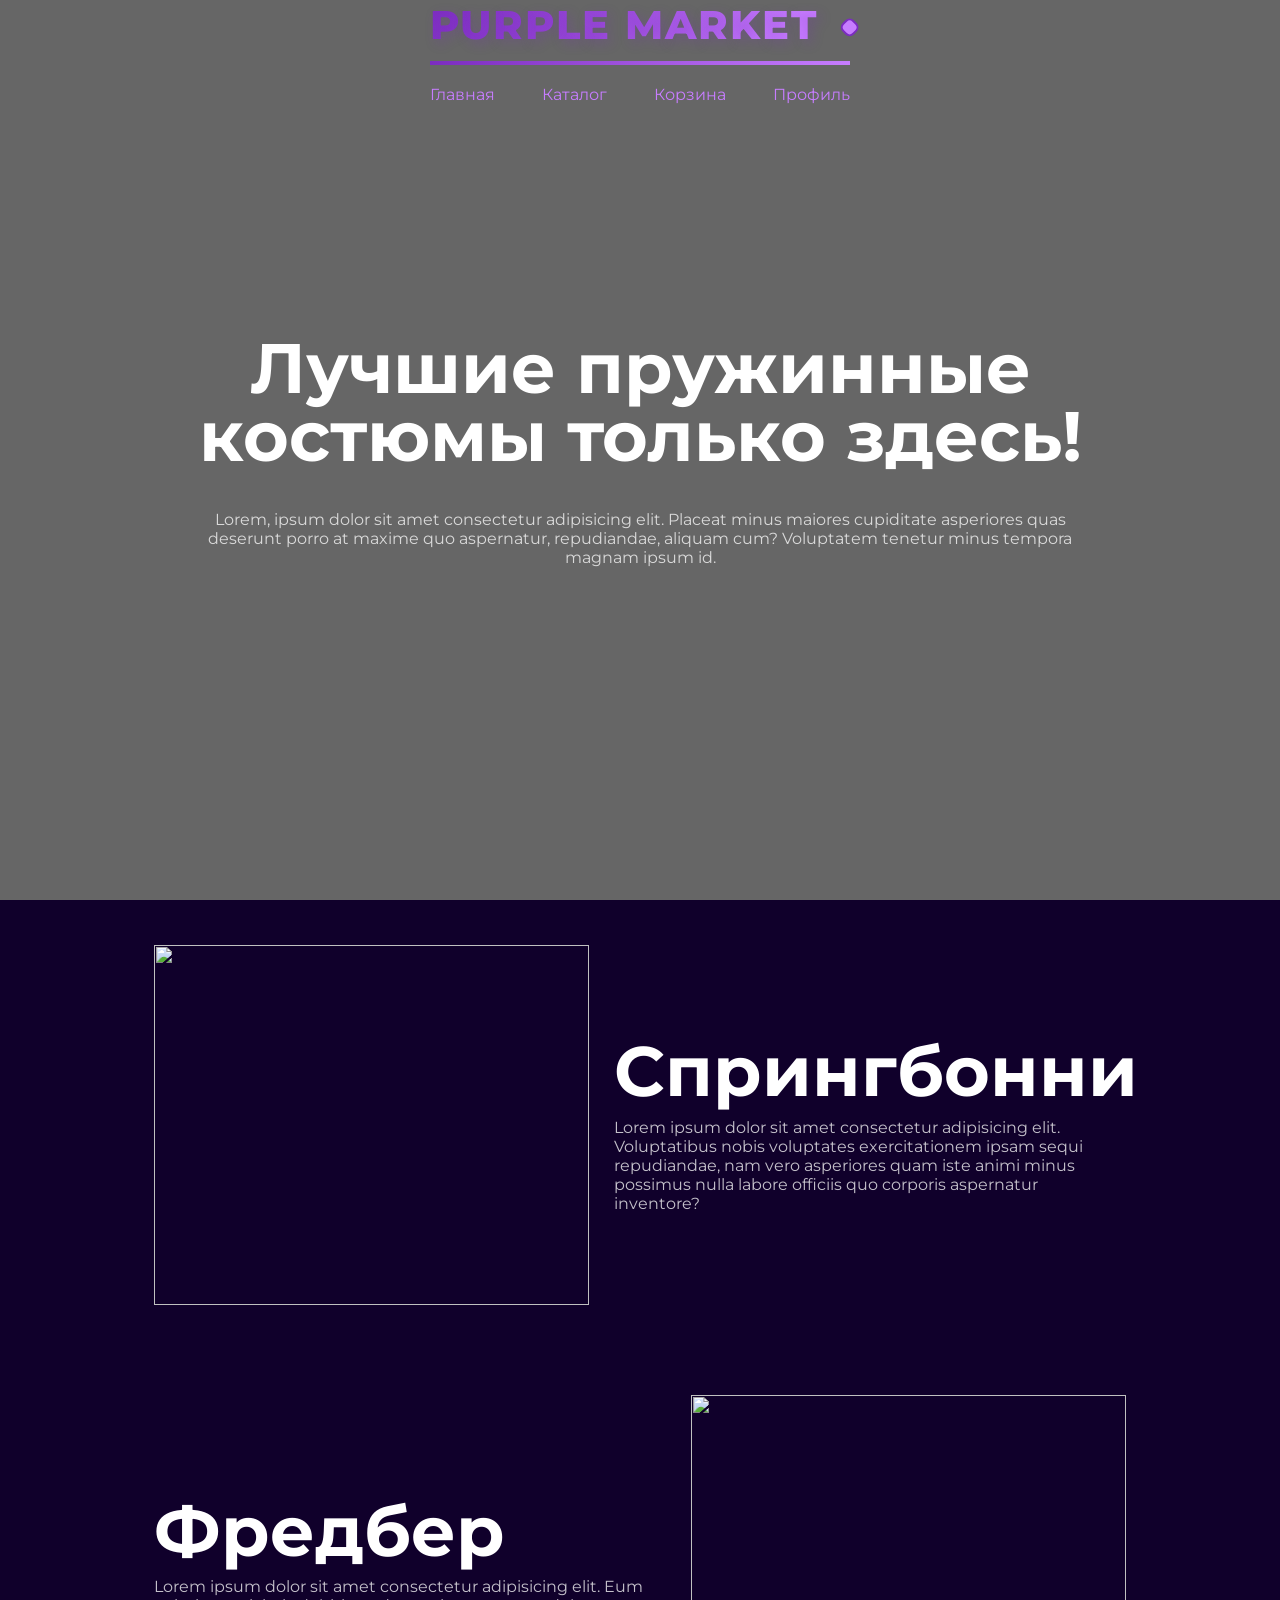
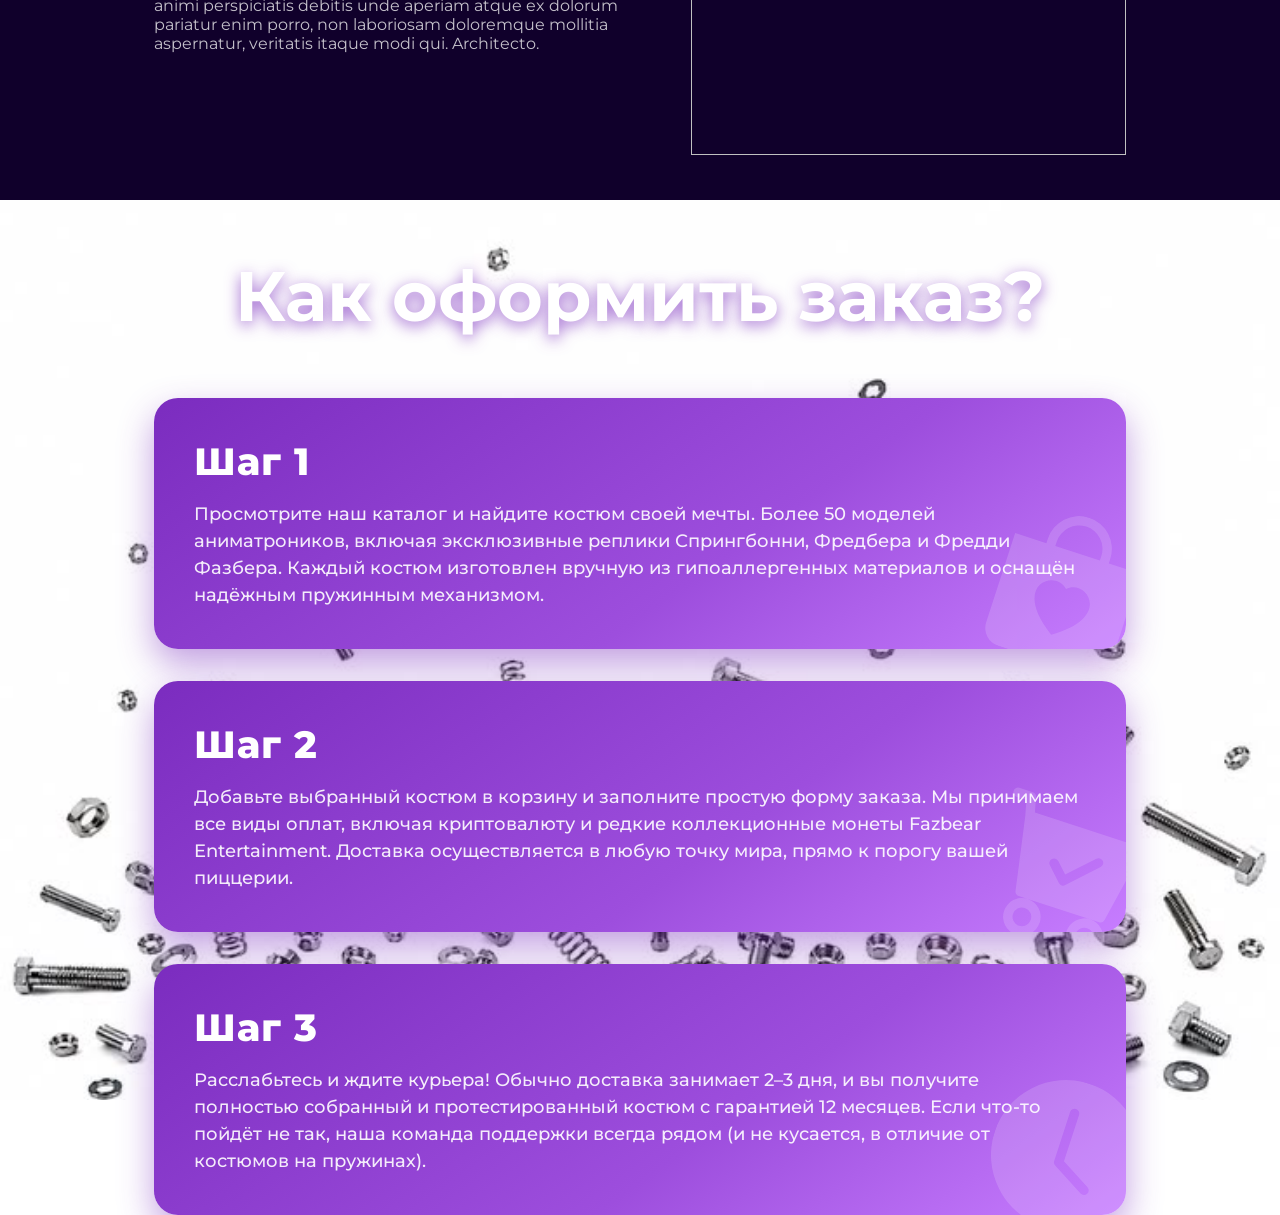
==== index.html @ 44c871f0 "карточки в 3 секции" ====
<!DOCTYPE html>
<html lang="en">
<head>
    <link rel="stylesheet" href="index.css">
    <meta charset="UTF-8">
    <meta name="viewport" content="width=device-width, initial-scale=1.0">
    <title>Document</title>
    <link rel="preconnect" href="https://fonts.googleapis.com">
    <link rel="preconnect" href="https://fonts.gstatic.com" crossorigin>
    <link href="https://fonts.googleapis.com/css2?family=Montserrat:display=swap" rel="stylesheet">
</head>
<body class="body">
    <div class="header">
        <h1 class="logo">Purple Market</h1>

        <div class="links">
            <a class="a" href="">Главная</a>
            <a class="a" href="">Каталог</a>
            <a class="a" href="">Корзина</a>
            <a class="a" href="">Профиль</a>
        </div>
    </div>
    <div class="video-container">
        <video autoplay muted loop playsinline class="bg-video">
            <source src="./videos/landing-video.mp4" type="video/mp4">
            Your browser does not support the video tag.
        </video>
        <div class="content">
            <h1 class="text">Лучшие пружинные костюмы только здесь!</h1>
            <p class="text2">Lorem, ipsum dolor sit amet consectetur adipisicing elit. Placeat minus maiores cupiditate asperiores quas deserunt porro at maxime quo aspernatur, repudiandae, aliquam cum? Voluptatem tenetur minus tempora magnam ipsum id.</p>
        </div>
    </div>

    <div class="section-2">
        <div class="kartochka">
            <img class="img" src="https://images.steamusercontent.com/ugc/172662938584917014/082CF595B492CC86F9A8F0850E777E66A0B4F3CD/?imw=512&amp;imh=287&amp;ima=fit&amp;impolicy=Letterbox&amp;imcolor=%23000000&amp;letterbox=true" alt="">

            <div class="text_y_img">
                <h1 class="text">Спрингбонни</h1>

                <p class="text2 text3">Lorem ipsum dolor sit amet consectetur adipisicing elit. Voluptatibus nobis voluptates exercitationem ipsam sequi repudiandae, nam vero asperiores quam iste animi minus possimus nulla labore officiis quo corporis aspernatur inventore?</p>
            </div>
        </div>

        <div class="kartochka">
            <div class="text_y_img">
                <h1 class="text">Фредбер</h1>

                <p class="text2 text3">Lorem ipsum dolor sit amet consectetur adipisicing elit. Eum animi perspiciatis debitis unde aperiam atque ex dolorum pariatur enim porro, non laboriosam doloremque mollitia aspernatur, veritatis itaque modi qui. Architecto.</p>
            </div>

            <img class="img" src="https://avatars.mds.yandex.net/i?id=fe11b6f876c76fef0c1f938e11efa0a7_l-4248462-images-thumbs&n=13" alt="">
        </div>
    </div>

    <div class="section-3">
        <h1 class="text">Как оформить заказ?</h1>

        <div class="kartochki">
            <div class="kartochka">
                <h1 class="text5">Шаг 1</h1>
                <p class="text4">
                    Просмотрите наш каталог и найдите костюм своей мечты. Более 50 моделей аниматроников, включая эксклюзивные реплики Спрингбонни, Фредбера и Фредди Фазбера. Каждый костюм изготовлен вручную из гипоаллергенных материалов и оснащён надёжным пружинным механизмом.
                </p>
                <svg xmlns="http://www.w3.org/2000/svg" width="16" height="16" fill="currentColor" class="bi bi-bag-heart-fill icon" viewBox="0 0 16 16">
                    <path d="M11.5 4v-.5a3.5 3.5 0 1 0-7 0V4H1v10a2 2 0 0 0 2 2h10a2 2 0 0 0 2-2V4zM8 1a2.5 2.5 0 0 1 2.5 2.5V4h-5v-.5A2.5 2.5 0 0 1 8 1m0 6.993c1.664-1.711 5.825 1.283 0 5.132-5.825-3.85-1.664-6.843 0-5.132"/>
                </svg>
            </div>

            <div class="kartochka">
                <h1 class="text5">Шаг 2</h1>
                <p class="text4">
                    Добавьте выбранный костюм в корзину и заполните простую форму заказа. Мы принимаем все виды оплат, включая криптовалюту и редкие коллекционные монеты Fazbear Entertainment. Доставка осуществляется в любую точку мира, прямо к порогу вашей пиццерии.
                </p>
                <svg xmlns="http://www.w3.org/2000/svg" width="16" height="16" fill="currentColor" class="bi bi-cart-check-fill icon" viewBox="0 0 16 16">
                    <path d="M.5 1a.5.5 0 0 0 0 1h1.11l.401 1.607 1.498 7.985A.5.5 0 0 0 4 12h1a2 2 0 1 0 0 4 2 2 0 0 0 0-4h7a2 2 0 1 0 0 4 2 2 0 0 0 0-4h1a.5.5 0 0 0 .491-.408l1.5-8A.5.5 0 0 0 14.5 3H2.89l-.405-1.621A.5.5 0 0 0 2 1zM6 14a1 1 0 1 1-2 0 1 1 0 0 1 2 0m7 0a1 1 0 1 1-2 0 1 1 0 0 1 2 0m-1.646-7.646-3 3a.5.5 0 0 1-.708 0l-1.5-1.5a.5.5 0 1 1 .708-.708L8 8.293l2.646-2.647a.5.5 0 0 1 .708.708"/>
                </svg>
            </div>

            <div class="kartochka">
                <h1 class="text5">Шаг 3</h1>
                <p class="text4">
                    Расслабьтесь и ждите курьера! Обычно доставка занимает 2–3 дня, и вы получите полностью собранный и протестированный костюм с гарантией 12 месяцев. Если что‑то пойдёт не так, наша команда поддержки всегда рядом (и не кусается, в отличие от костюмов на пружинах).
                </p>
                <svg xmlns="http://www.w3.org/2000/svg" width="16" height="16" fill="currentColor" class="bi bi-clock-fill icon" viewBox="0 0 16 16">
                    <path d="M16 8A8 8 0 1 1 0 8a8 8 0 0 1 16 0M8 3.5a.5.5 0 0 0-1 0V9a.5.5 0 0 0 .252.434l3.5 2a.5.5 0 0 0 .496-.868L8 8.71z"/>
                </svg>
            </div>
        </div>
    </div>
</body>
</html>
---- index.css ----
* {
    margin: 0;
    padding: 0;
    box-sizing: border-box;
}

.body {
    font-family: 'Montserrat', sans-serif;
    /* display: flex;
    justify-content: center;    */
    max-width: 100vw;
    overflow-x: hidden;
}


.logo {
    font-size: 40px;
    font-weight: 800;
    letter-spacing: 2px;
    text-transform: uppercase;

    background: linear-gradient(135deg, #7B2CBF 0%, #9D4EDD 45%, #C77DFF 80%);

    background-clip: text;
    -webkit-background-clip: text;

    color: transparent;
    -webkit-text-fill-color: transparent;

    text-shadow: 4px 4px 12px rgba(123, 44, 191, 0.25);

    position: relative;
    display: inline-block;

    transition: all 0.3s ease;

    padding-bottom: 12px;
    border-bottom: 4px solid transparent;
    border-image: linear-gradient(90deg, #7B2CBF, #C77DFF) 1;
}

.logo:hover {
    text-shadow: 6px 6px 18px rgba(157, 78, 221, 0.35);
    letter-spacing: 3px;
}

.logo::after {
    content: "";
    display: inline-block;
    width: 12px;
    height: 12px;
    margin-left: 20px;
    background: #C77DFF;
    border-radius: 4px;
    box-shadow: 0 0 0 2px #7B2CBF;
    transform: rotate(45deg) translateY(-8px);
}

.header {
    display: flex;
    flex-direction: column;
    gap: 20px;
    position: fixed;
    z-index: 1;
    position: absolute;
    left: 50%;
    transform:translateX(-50%);
}

.links {
    display: flex;
    justify-content: space-between;
}

.a {
    color: #C77DFF;
    text-decoration: none;
}

.bg-video {
    position: absolute; 
    right: 0;
    bottom: 0;
    min-width: 100%; 
    min-height: 100%;
    z-index: -1;
    object-fit: cover;
}

.text {
    color: white;
    font-size: 70px;
    line-height: 68px;
}

.content {
    position: absolute;
    top: 50%;
    left: 50%;
    transform: translate(-50%, -50%);
    -webkit-transform: translate(-50%, -50%);
    -moz-transform: translate(-50%, -50%);
    -ms-transform: translate(-50%, -50%);
    -o-transform: translate(-50%, -50%);
    text-align: center;
    display: flex;
    flex-direction: column;
    gap: 40px;
    width: 70vw;
}

.video-container {
    width: 100vw;
    height: 100vh;
}

.text2 {
    color: rgba(255, 255, 255, 0.754);
}

.video-container::before {
    content: "";
    background-color: rgba(0, 0, 0, 0.6);
    width: 100%;
    height: 100%;
    position: absolute;
    top: 0;
    left: 0;
}

.section-2 {
    height: 100vh;
    width: 100%;
    background-color: #10002B;
    display: flex;
    flex-direction: column;
    gap: 10vh;
    justify-content: center;
    align-items: center;
}

.img {
    width: 34vw;
    height: 40vh;
}

.section-2 .kartochka {
    display: flex;
    gap: 2vw;
    align-items: center;
}

.text_y_img {
    display: flex;
    flex-direction: column;
    gap: 1vw;
    width: 40vw;
}

.text3 {
    text-align: left;
}



/* ========== Секция 3 ========== */
.section-3 {
    height: 100vh;
    width: 100%;
    display: flex;
    flex-direction: column;
    align-items: center;
    padding-top: 6vh;
    background-image: url('img/background_section3.jpg');
    background-size: cover;
    background-position: center;
    background-repeat: no-repeat;
    position: relative;
    z-index: 1;
    padding-left: 12vw;
    padding-right: 12vw;
}

/* Заголовок секции */
.section-3 .text {
    color: #ffffff;
    font-size: 70px;
    line-height: 1.2;
    text-shadow: 0 4px 15px rgba(123, 44, 191, 0.7); /* тень из палитры */
}

/* Контейнер для карточек */
.kartochki {
    display: flex;
    flex-direction: column;
    gap: 2.5vw;
    margin-top: 60px;
    flex-wrap: wrap;
    justify-content: center;
    width: 100%;
}

/* Карточка шага */
.section-3 .kartochka {
    display: flex;
    flex-direction: column;
    align-items: flex-start;
    gap: 16px;
    padding: 40px;
    border-radius: 24px;
    flex: 1;
    width: 100%;
    min-width: 220px;
    position: relative;
    overflow: hidden;
    height: 50vh;

    /* Градиент из заданных цветов */
    background: linear-gradient(145deg, #7B2CBF 0%, #9D4EDD 60%, #C77DFF 100%);
    
    /* Объёмная тень */
    box-shadow: 0 15px 35px rgba(123, 44, 191, 0.45);
    
    /* Плавные переходы для hover */
    transition: transform 0.35s ease, box-shadow 0.35s ease;
    
    color: #ffffff;
    cursor: default;
}

/* Эффект при наведении */
.section-3 .kartochka:hover {
    transform: translateY(-12px);
    box-shadow: 0 25px 50px rgba(157, 78, 221, 0.6);
}

/* Номер шага */
.text5 {
    font-size: 38px;
    font-weight: 800;
    letter-spacing: 1px;
    color: #ffffff;
    margin: 0;
    position: relative;
    z-index: 2;
}

/* Описание шага */
.text4 {
    font-size: 18px;
    line-height: 1.5;
    color: rgba(255, 255, 255, 0.9);
    font-weight: 500;
    margin: 0;
    position: relative;
    z-index: 2;
}

/* Фоновая иконка внутри карточки */
.icon {
    position: absolute;
    bottom: -15px;
    right: -15px;
    width: 150px;
    height: 150px;
    opacity: 0.15;          /* полупрозрачная */
    fill: #ffffff;
    transform: rotate(18deg);
    pointer-events: none;   /* чтобы не мешала кликам */
    z-index: 1;
}

/* Адаптация для мобильных (по желанию) */
@media (max-width: 768px) {
    .section-3 .text {
        font-size: 42px;
    }
    .kartochki {
        gap: 20px;
        margin-top: 30px;
    }
    .section-3 .kartochka {
        padding: 30px;
    }
    .text5 {
        font-size: 30px;
    }
}
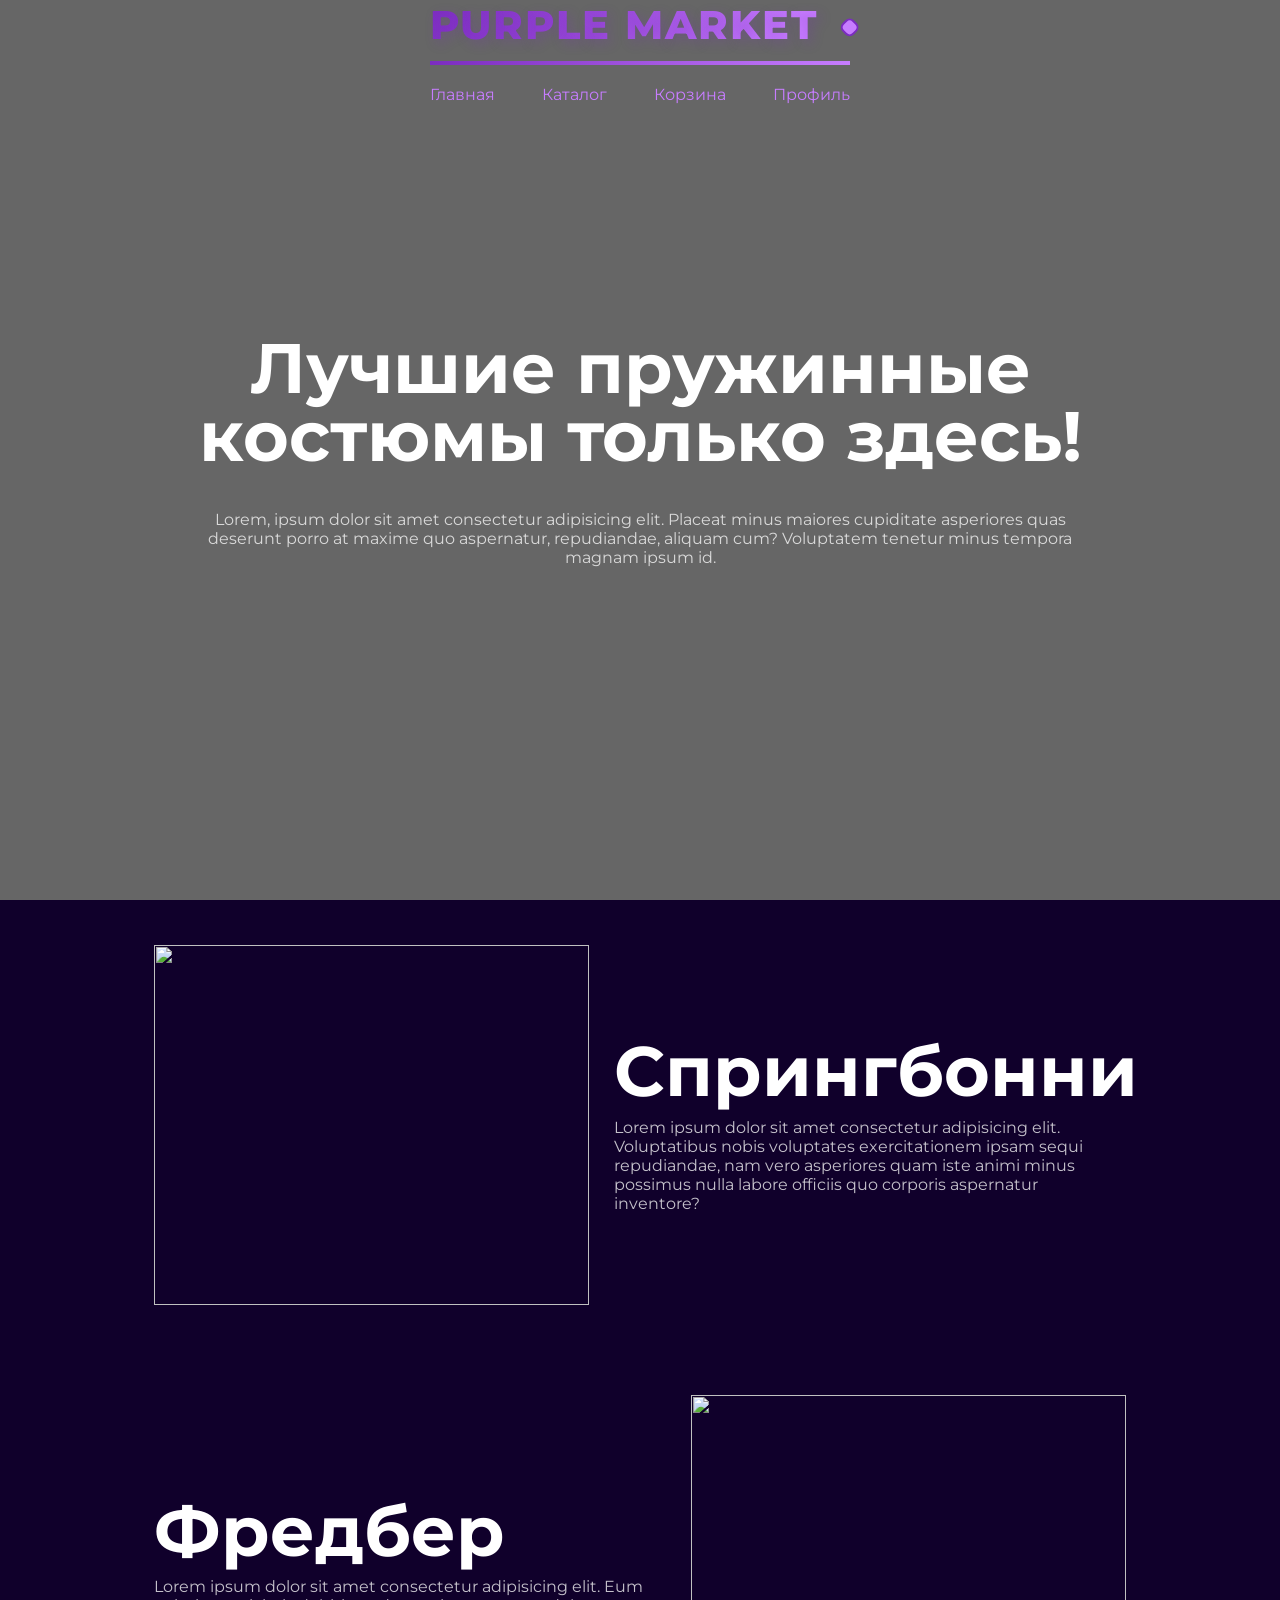
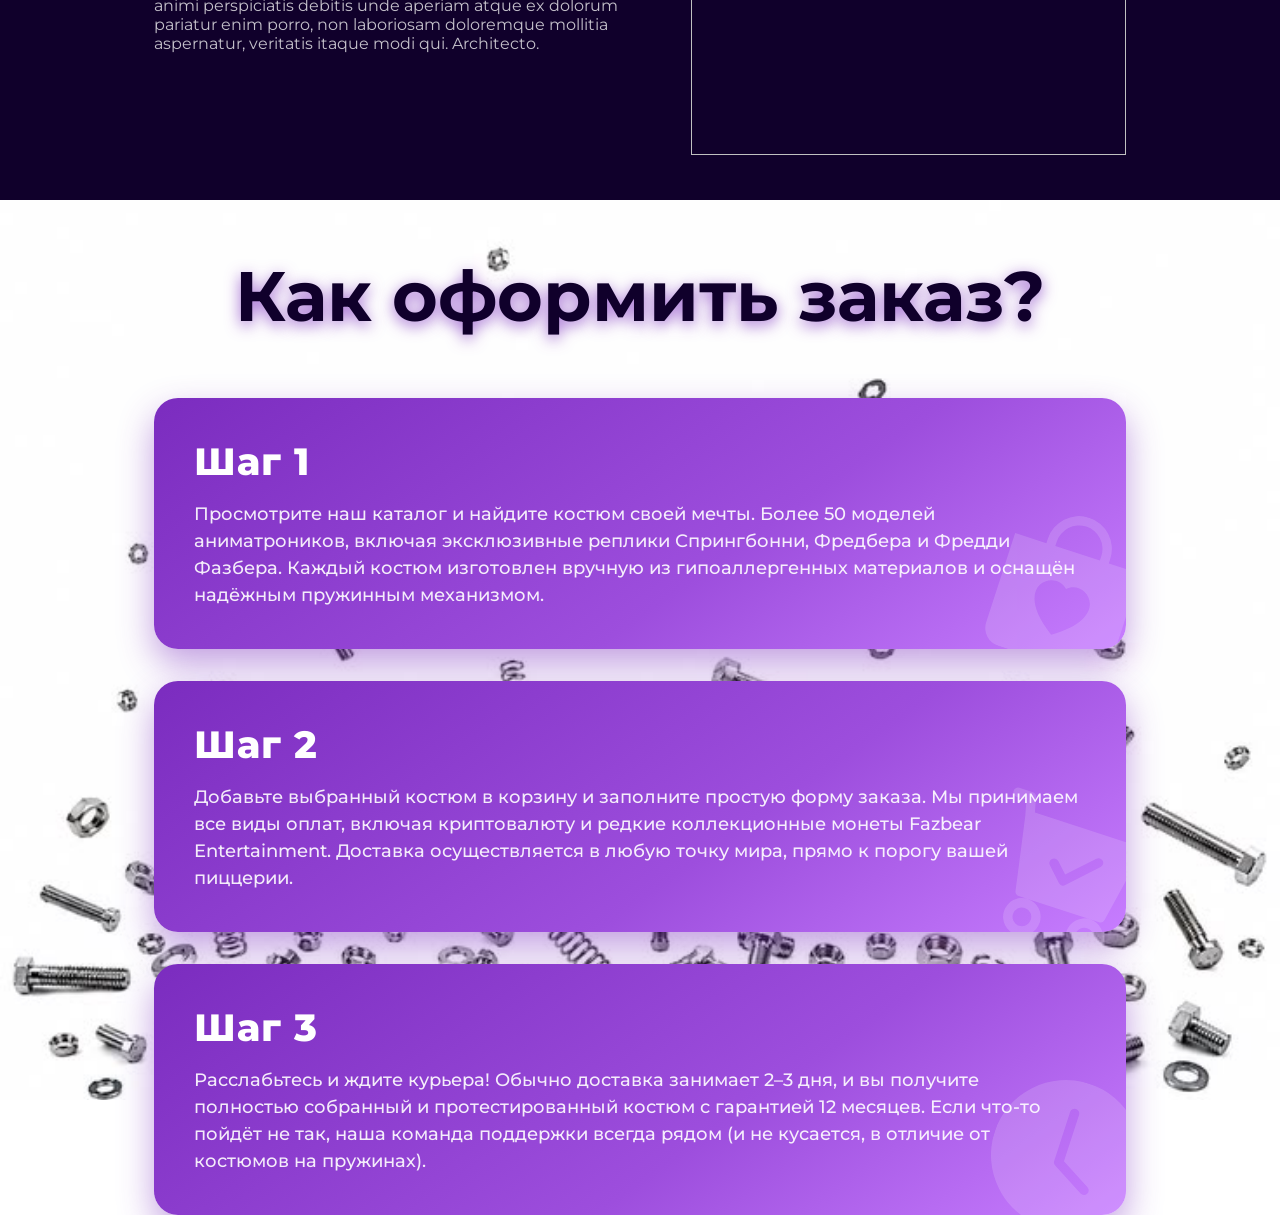
==== commit ad011cac: "catalog" ====
--- a/index.html
+++ b/index.html
@@ -15,7 +15,7 @@
 
         <div class="links">
             <a class="a" href="">Главная</a>
-            <a class="a" href="">Каталог</a>
+            <a class="a" href="catalog.html">Каталог</a>
             <a class="a" href="">Корзина</a>
             <a class="a" href="">Профиль</a>
         </div>
--- a/index.css
+++ b/index.css
@@ -183,7 +183,7 @@
 
 /* Заголовок секции */
 .section-3 .text {
-    color: #ffffff;
+    color: #10002B;
     font-size: 70px;
     line-height: 1.2;
     text-shadow: 0 4px 15px rgba(123, 44, 191, 0.7); /* тень из палитры */
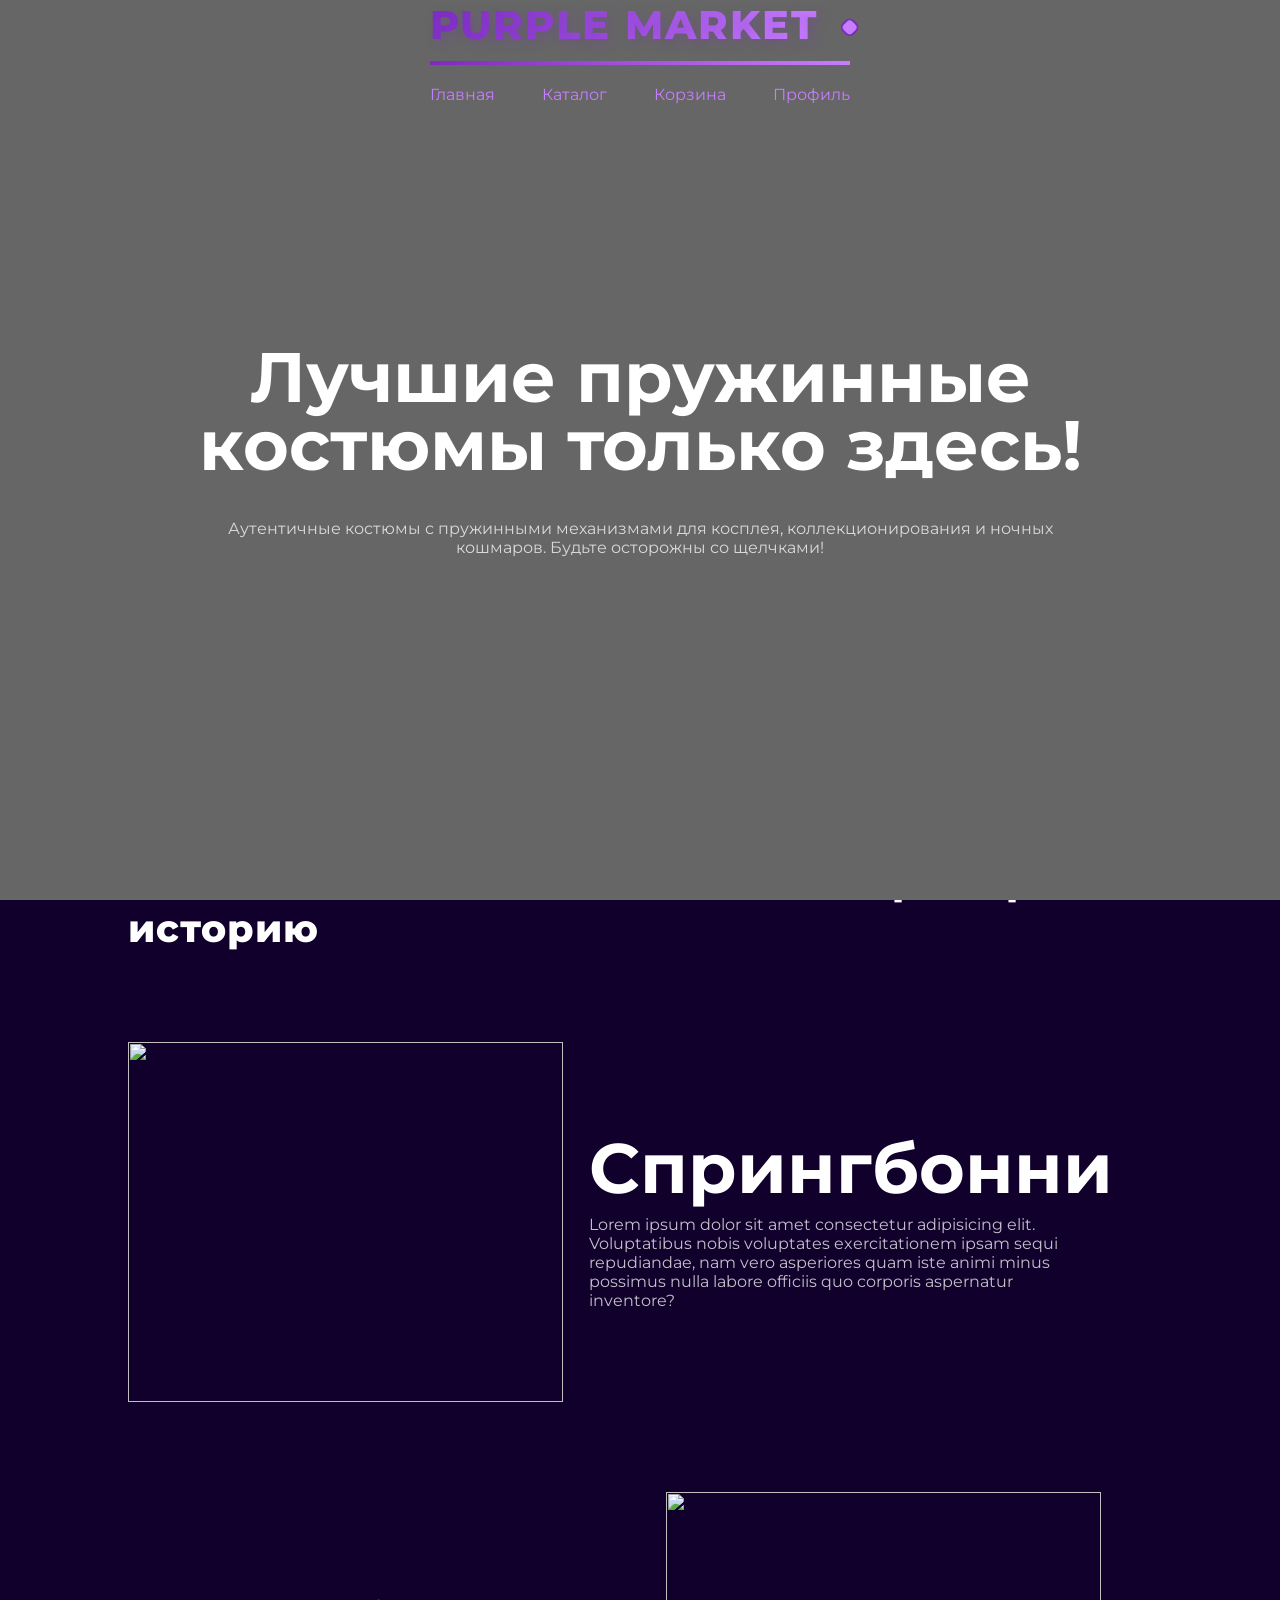
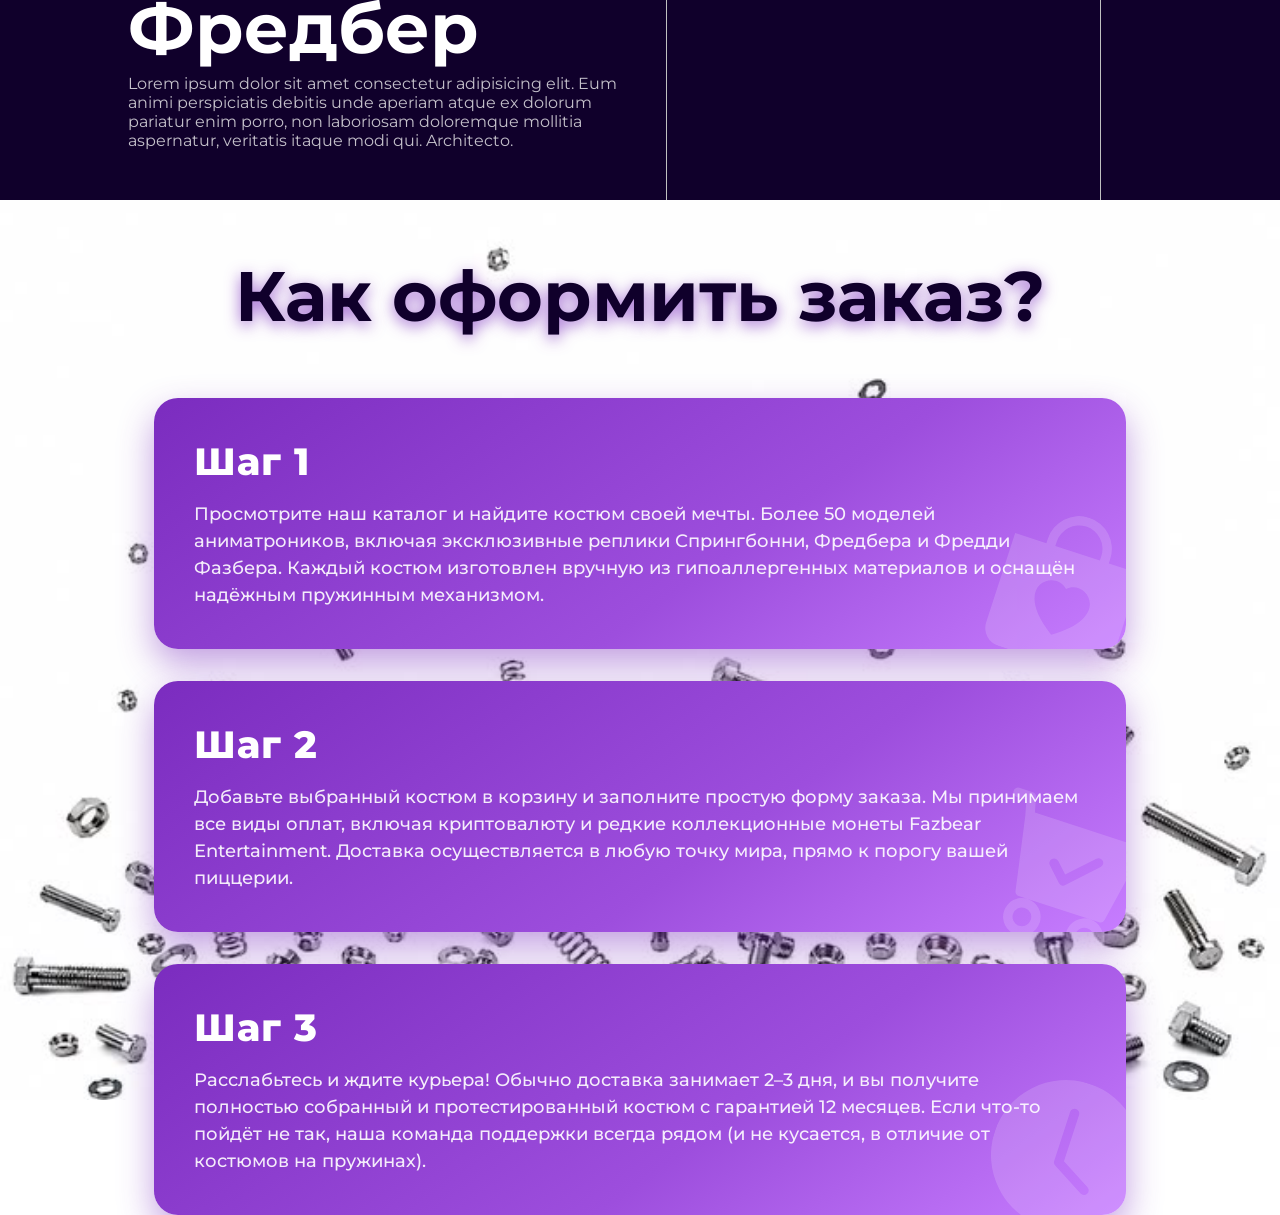
==== commit 2a009847: "текст на первой странице" ====
--- a/index.html
+++ b/index.html
@@ -16,8 +16,8 @@
         <div class="links">
             <a class="a" href="">Главная</a>
             <a class="a" href="catalog.html">Каталог</a>
-            <a class="a" href="">Корзина</a>
-            <a class="a" href="">Профиль</a>
+            <a class="a" href="cart.html">Корзина</a>
+            <a class="a" href="profile.html">Профиль</a>
         </div>
     </div>
     <div class="video-container">
@@ -27,16 +27,19 @@
         </video>
         <div class="content">
             <h1 class="text">Лучшие пружинные костюмы только здесь!</h1>
-            <p class="text2">Lorem, ipsum dolor sit amet consectetur adipisicing elit. Placeat minus maiores cupiditate asperiores quas deserunt porro at maxime quo aspernatur, repudiandae, aliquam cum? Voluptatem tenetur minus tempora magnam ipsum id.</p>
+            <p class="text2">Аутентичные костюмы с пружинными механизмами для косплея, коллекционирования и ночных кошмаров. Будьте осторожны со щелчками!</p>
         </div>
     </div>
 
     <div class="section-2">
+        <div class="tittle2">
+            <h2 class="text5">Живые легенды 87-го. Ваш шанс примерить историю</h2>
+        </div>
         <div class="kartochka">
             <img class="img" src="https://images.steamusercontent.com/ugc/172662938584917014/082CF595B492CC86F9A8F0850E777E66A0B4F3CD/?imw=512&amp;imh=287&amp;ima=fit&amp;impolicy=Letterbox&amp;imcolor=%23000000&amp;letterbox=true" alt="">
 
             <div class="text_y_img">
-                <h1 class="text">Спрингбонни</h1>
+                <h1 class="text">Спрингбонни</h1> 
 
                 <p class="text2 text3">Lorem ipsum dolor sit amet consectetur adipisicing elit. Voluptatibus nobis voluptates exercitationem ipsam sequi repudiandae, nam vero asperiores quam iste animi minus possimus nulla labore officiis quo corporis aspernatur inventore?</p>
             </div>
--- a/index.css
+++ b/index.css
@@ -136,7 +136,9 @@
     flex-direction: column;
     gap: 10vh;
     justify-content: center;
-    align-items: center;
+    align-items: flex-start;
+    padding-left: 10vw;
+    padding-top: 10px;   /* ← новая строка */
 }
 
 .img {
@@ -268,6 +270,16 @@
     transform: rotate(18deg);
     pointer-events: none;   /* чтобы не мешала кликам */
     z-index: 1;
+}
+
+.tittle2 {
+    position: static;   /* или удалить этот блок, если нет других стилей */
+}
+
+.section-2 .text5 {
+    position: static;
+    text-align: left;
+    margin: 0;
 }
 
 /* Адаптация для мобильных (по желанию) */
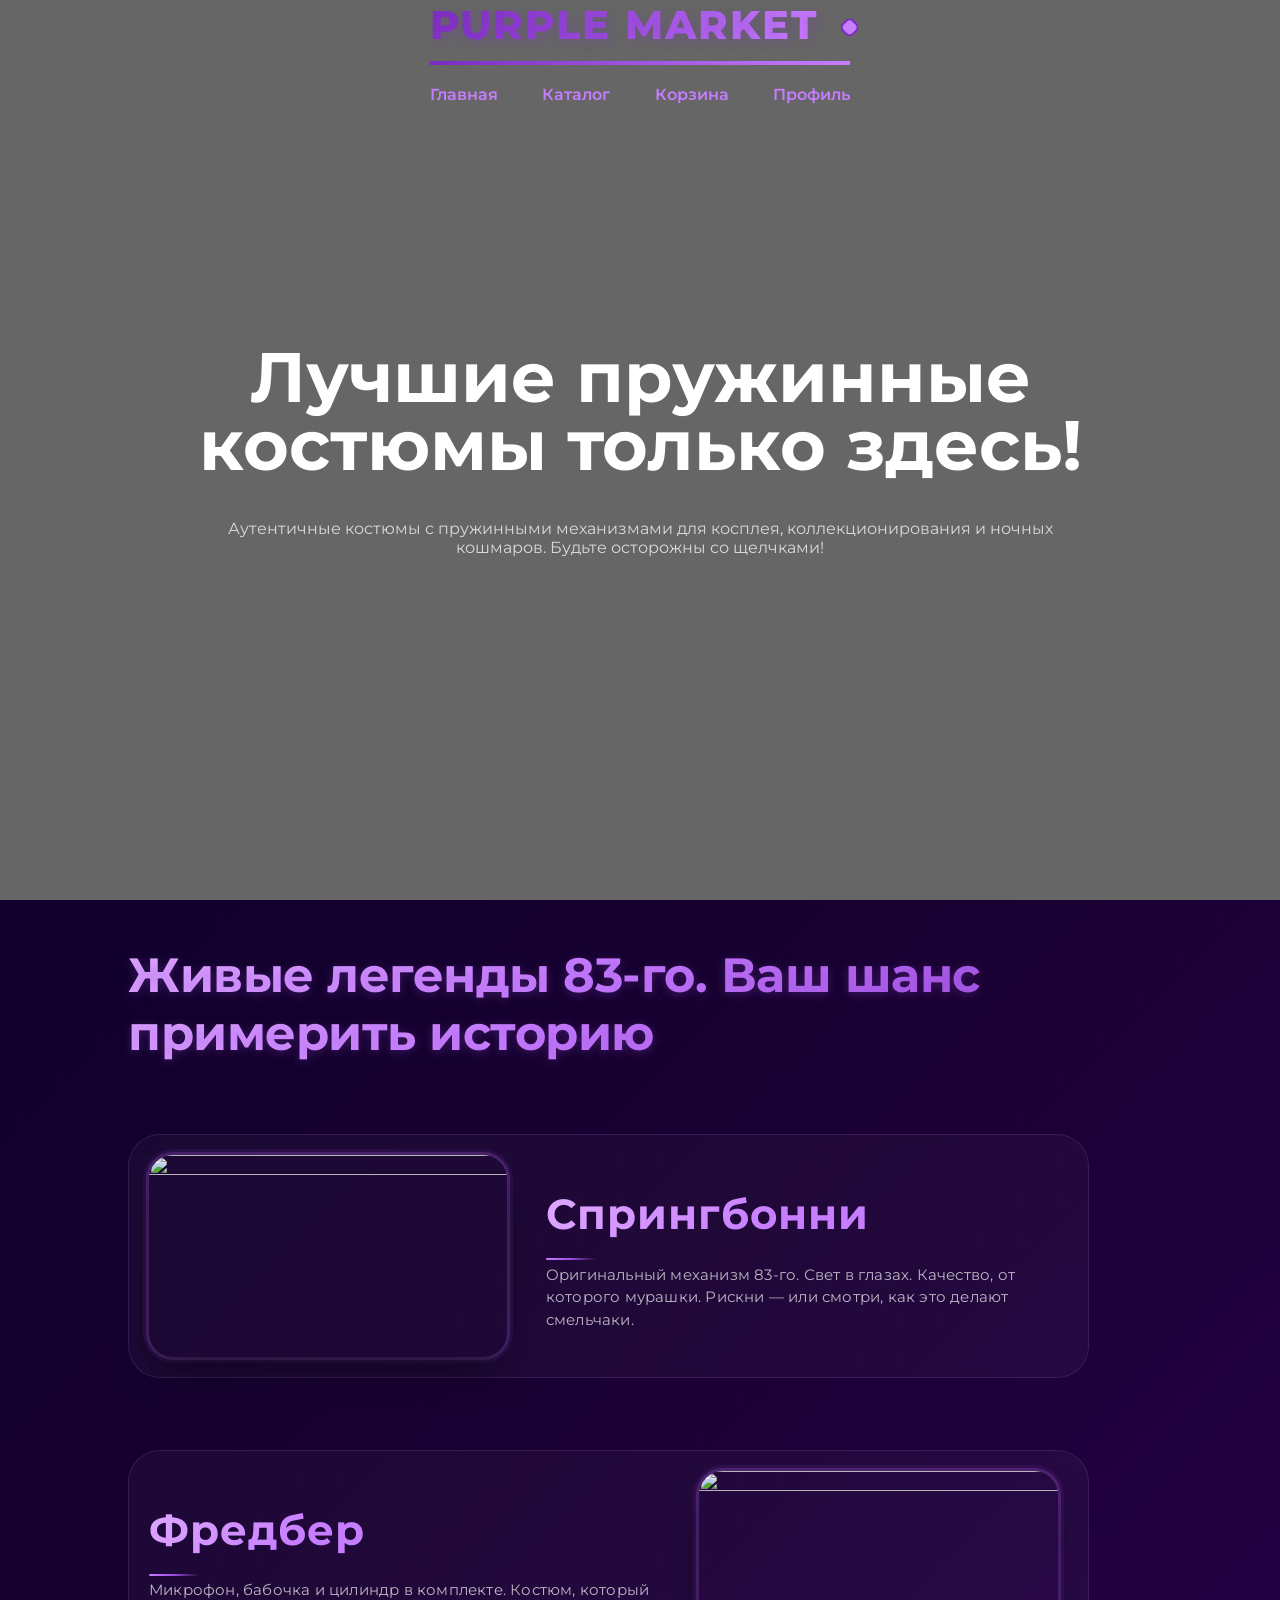
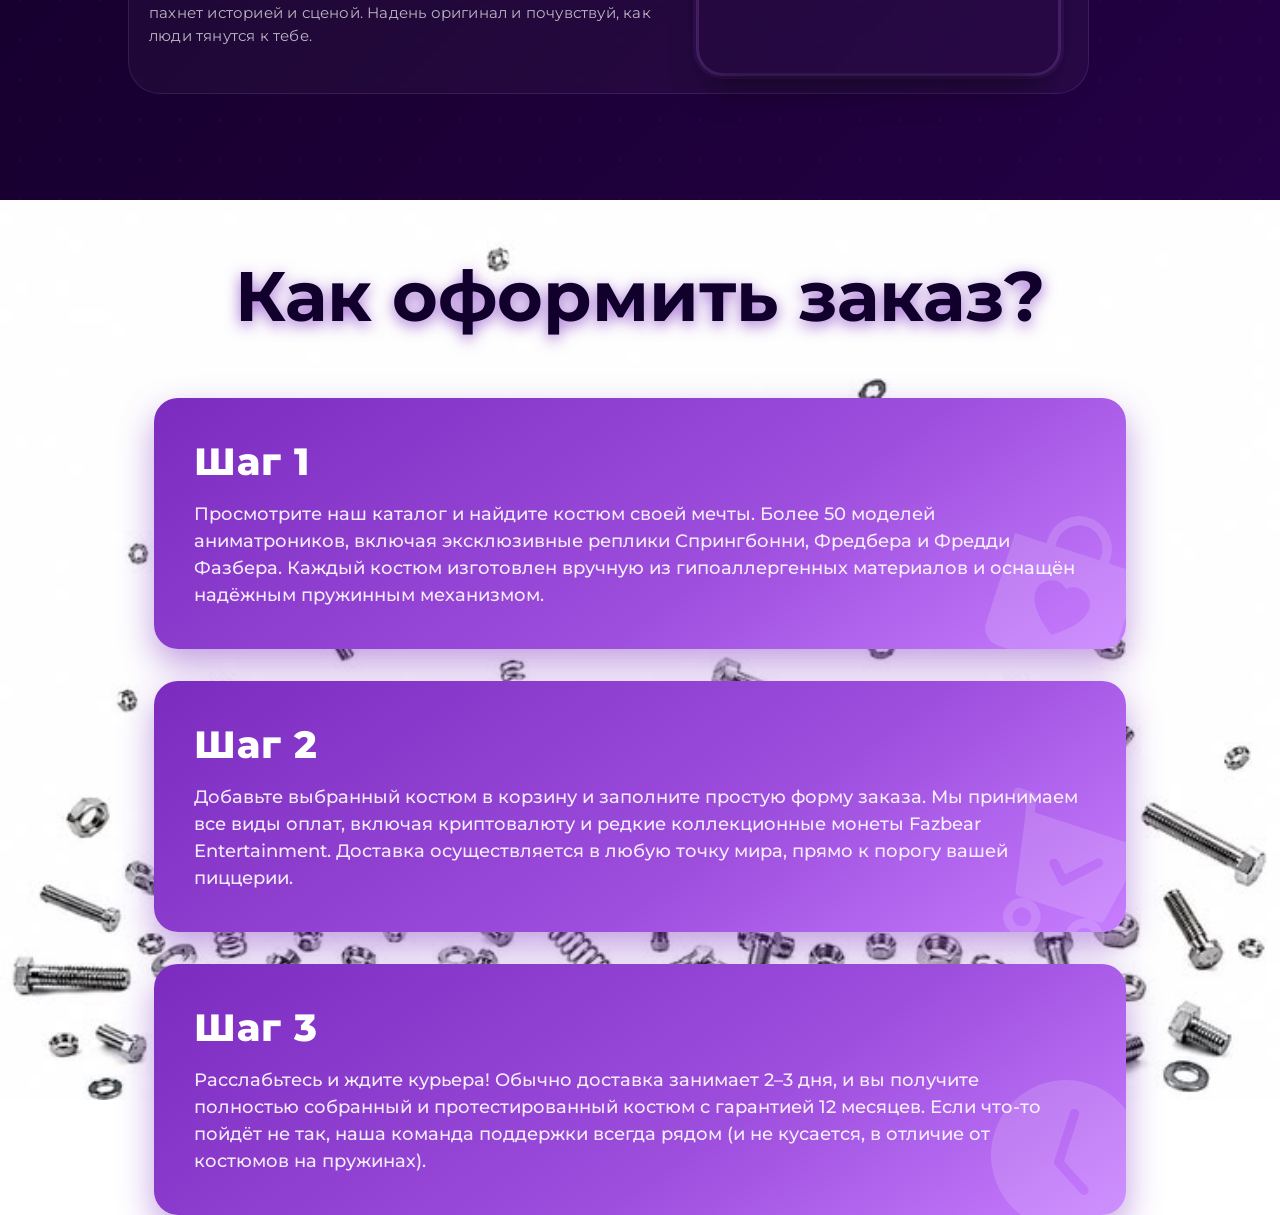
==== commit 754367b7: "карточки во второй секции" ====
--- a/index.html
+++ b/index.html
@@ -7,7 +7,7 @@
     <title>Document</title>
     <link rel="preconnect" href="https://fonts.googleapis.com">
     <link rel="preconnect" href="https://fonts.gstatic.com" crossorigin>
-    <link href="https://fonts.googleapis.com/css2?family=Montserrat:display=swap" rel="stylesheet">
+    <link href="https://fonts.googleapis.com/css2?family=Montserrat:wght@400;500;600;700;800&display=swap" rel="stylesheet">
 </head>
 <body class="body">
     <div class="header">
@@ -33,15 +33,14 @@
 
     <div class="section-2">
         <div class="tittle2">
-            <h2 class="text5">Живые легенды 87-го. Ваш шанс примерить историю</h2>
+            <h2 class="text5">Живые легенды 83-го. Ваш шанс примерить историю</h2>
         </div>
         <div class="kartochka">
             <img class="img" src="https://images.steamusercontent.com/ugc/172662938584917014/082CF595B492CC86F9A8F0850E777E66A0B4F3CD/?imw=512&amp;imh=287&amp;ima=fit&amp;impolicy=Letterbox&amp;imcolor=%23000000&amp;letterbox=true" alt="">
 
             <div class="text_y_img">
                 <h1 class="text">Спрингбонни</h1> 
-
-                <p class="text2 text3">Lorem ipsum dolor sit amet consectetur adipisicing elit. Voluptatibus nobis voluptates exercitationem ipsam sequi repudiandae, nam vero asperiores quam iste animi minus possimus nulla labore officiis quo corporis aspernatur inventore?</p>
+                <p class="text2 text3">Оригинальный механизм 83-го. Свет в глазах. Качество, от которого мурашки. Рискни — или смотри, как это делают смельчаки.</p>
             </div>
         </div>
 
@@ -49,7 +48,7 @@
             <div class="text_y_img">
                 <h1 class="text">Фредбер</h1>
 
-                <p class="text2 text3">Lorem ipsum dolor sit amet consectetur adipisicing elit. Eum animi perspiciatis debitis unde aperiam atque ex dolorum pariatur enim porro, non laboriosam doloremque mollitia aspernatur, veritatis itaque modi qui. Architecto.</p>
+                <p class="text2 text3">Микрофон, бабочка и цилиндр в комплекте. Костюм, который пахнет историей и сценой. Надень оригинал и почувствуй, как люди тянутся к тебе.</p>
             </div>
 
             <img class="img" src="https://avatars.mds.yandex.net/i?id=fe11b6f876c76fef0c1f938e11efa0a7_l-4248462-images-thumbs&n=13" alt="">
--- a/index.css
+++ b/index.css
@@ -6,34 +6,24 @@
 
 .body {
     font-family: 'Montserrat', sans-serif;
-    /* display: flex;
-    justify-content: center;    */
     max-width: 100vw;
     overflow-x: hidden;
 }
-
 
 .logo {
     font-size: 40px;
     font-weight: 800;
     letter-spacing: 2px;
     text-transform: uppercase;
-
     background: linear-gradient(135deg, #7B2CBF 0%, #9D4EDD 45%, #C77DFF 80%);
-
     background-clip: text;
     -webkit-background-clip: text;
-
     color: transparent;
     -webkit-text-fill-color: transparent;
-
     text-shadow: 4px 4px 12px rgba(123, 44, 191, 0.25);
-
     position: relative;
     display: inline-block;
-
     transition: all 0.3s ease;
-
     padding-bottom: 12px;
     border-bottom: 4px solid transparent;
     border-image: linear-gradient(90deg, #7B2CBF, #C77DFF) 1;
@@ -60,28 +50,34 @@
     display: flex;
     flex-direction: column;
     gap: 20px;
-    position: fixed;
-    z-index: 1;
     position: absolute;
     left: 50%;
-    transform:translateX(-50%);
+    transform: translateX(-50%);
+    z-index: 10;
 }
 
 .links {
     display: flex;
     justify-content: space-between;
+    gap: 30px;
 }
 
 .a {
     color: #C77DFF;
     text-decoration: none;
+    font-weight: 600;
+    transition: color 0.3s ease;
+}
+
+.a:hover {
+    color: #E0AAFF;
 }
 
 .bg-video {
-    position: absolute; 
+    position: absolute;
     right: 0;
     bottom: 0;
-    min-width: 100%; 
+    min-width: 100%;
     min-height: 100%;
     z-index: -1;
     object-fit: cover;
@@ -98,10 +94,6 @@
     top: 50%;
     left: 50%;
     transform: translate(-50%, -50%);
-    -webkit-transform: translate(-50%, -50%);
-    -moz-transform: translate(-50%, -50%);
-    -ms-transform: translate(-50%, -50%);
-    -o-transform: translate(-50%, -50%);
     text-align: center;
     display: flex;
     flex-direction: column;
@@ -112,6 +104,7 @@
 .video-container {
     width: 100vw;
     height: 100vh;
+    position: relative;
 }
 
 .text2 {
@@ -128,44 +121,151 @@
     left: 0;
 }
 
+/* ========== Секция 2 ========== */
 .section-2 {
-    height: 100vh;
-    width: 100%;
-    background-color: #10002B;
-    display: flex;
-    flex-direction: column;
-    gap: 10vh;
+    min-height: 100vh;
+    width: 100%;
+    background: linear-gradient(135deg, #10002B 0%, #1A0033 50%, #240046 100%);
+    display: flex;
+    flex-direction: column;
+    gap: 8vh;
     justify-content: center;
     align-items: flex-start;
     padding-left: 10vw;
-    padding-top: 10px;   /* ← новая строка */
+    padding-right: 6vw;
+    padding-top: 30px;
+    padding-bottom: 10vh;
+    position: relative;
+    overflow: hidden;
+}
+
+.section-2::before {
+    content: "";
+    position: absolute;
+    top: 0;
+    left: 0;
+    width: 100%;
+    height: 100%;
+    background-image: radial-gradient(#9D4EDD 1px, transparent 1px);
+    background-size: 40px 40px;
+    opacity: 0.08;
+    pointer-events: none;
+}
+
+.section-2 .text5 {
+    font-size: 48px;
+    font-weight: 700;
+    background: linear-gradient(135deg, #E0AAFF 0%, #C77DFF 50%, #9D4EDD 100%);
+    background-clip: text;
+    -webkit-background-clip: text;
+    color: transparent;
+    text-shadow: 0 2px 10px rgba(157, 78, 221, 0.3);
+    letter-spacing: -0.5px;
+    max-width: 80%;
+    position: relative;
+    z-index: 2;
+}
+
+.section-2 .kartochka {
+    display: flex;
+    gap: 3vw;
+    align-items: center;
+    background: rgba(255, 255, 255, 0.03);
+    backdrop-filter: blur(2px);
+    border-radius: 32px;
+    padding: 20px 30px 20px 20px;
+    transition: all 0.4s ease;
+    border: 1px solid rgba(199, 125, 255, 0.15);
+    position: relative;
+    z-index: 2;
+}
+
+.section-2 .kartochka:hover {
+    background: rgba(255, 255, 255, 0.07);
+    border-color: rgba(199, 125, 255, 0.35);
+    transform: translateX(8px);
+    box-shadow: -8px 8px 25px rgba(0, 0, 0, 0.3);
+}
+
+.section-2 .kartochka:last-child:hover {
+    transform: translateX(-8px);
 }
 
 .img {
-    width: 34vw;
-    height: 40vh;
-}
-
-.section-2 .kartochka {
-    display: flex;
-    gap: 2vw;
-    align-items: center;
+    width: 28vw;
+    min-width: 240px;
+    max-width: 380px;
+    height: auto;
+    aspect-ratio: 16 / 9;
+    object-fit: cover;
+    border-radius: 24px;
+    box-shadow: 0 20px 35px -10px rgba(0, 0, 0, 0.5),
+                0 0 0 3px rgba(199, 125, 255, 0.2),
+                0 0 0 6px rgba(157, 78, 221, 0.1);
+    transition: all 0.4s cubic-bezier(0.2, 0.9, 0.4, 1.1);
+    filter: brightness(0.95) saturate(1.05);
+}
+
+.section-2 .kartochka:hover .img {
+    transform: scale(1.02) translateY(-5px);
+    box-shadow: 0 25px 40px -12px rgba(0, 0, 0, 0.6),
+                0 0 0 3px #C77DFF,
+                0 0 0 8px rgba(199, 125, 255, 0.2);
+    filter: brightness(1.02) saturate(1.1);
 }
 
 .text_y_img {
     display: flex;
     flex-direction: column;
-    gap: 1vw;
+    gap: 1.2vw;
     width: 40vw;
 }
 
+.section-2 .kartochka .text {
+    font-size: 42px;
+    background: linear-gradient(135deg, #E0AAFF 0%, #C77DFF 70%);
+    background-clip: text;
+    -webkit-background-clip: text;
+    color: transparent;
+    margin: 0;
+    letter-spacing: 1px;
+    display: inline-block;
+    position: relative;
+    width: fit-content;
+}
+
+.section-2 .kartochka .text::after {
+    content: "";
+    position: absolute;
+    bottom: -12px;
+    left: 0;
+    width: 50px;
+    height: 2px;
+    background: linear-gradient(90deg, #C77DFF, #9D4EDD, transparent);
+    border-radius: 2px;
+    transition: width 0.3s ease;
+}
+
+.section-2 .kartochka:hover .text::after {
+    width: 80px;
+}
+
+/* ========== ИЗМЕНЁННЫЕ СТИЛИ ТЕКСТА ОПИСАНИЯ ========== */
 .text3 {
-    text-align: left;
-}
-
-
-
-/* ========== Секция 3 ========== */
+    font-size: 0.95rem;
+    line-height: 1.5;
+    color: rgba(255, 255, 255, 0.7);
+    font-weight: 400;
+    letter-spacing: 0.2px;
+    transition: color 0.3s ease;
+}
+
+.section-2 .kartochka:hover .text3 {
+    color: rgba(255, 255, 255, 0.85);
+}
+/* ================================================== */
+
+/* ========== Секция 3 (без изменений) ========== */
 .section-3 {
     height: 100vh;
     width: 100%;
@@ -183,15 +283,13 @@
     padding-right: 12vw;
 }
 
-/* Заголовок секции */
 .section-3 .text {
     color: #10002B;
     font-size: 70px;
     line-height: 1.2;
-    text-shadow: 0 4px 15px rgba(123, 44, 191, 0.7); /* тень из палитры */
-}
-
-/* Контейнер для карточек */
+    text-shadow: 0 4px 15px rgba(123, 44, 191, 0.7);
+}
+
 .kartochki {
     display: flex;
     flex-direction: column;
@@ -202,7 +300,6 @@
     width: 100%;
 }
 
-/* Карточка шага */
 .section-3 .kartochka {
     display: flex;
     flex-direction: column;
@@ -216,27 +313,18 @@
     position: relative;
     overflow: hidden;
     height: 50vh;
-
-    /* Градиент из заданных цветов */
     background: linear-gradient(145deg, #7B2CBF 0%, #9D4EDD 60%, #C77DFF 100%);
-    
-    /* Объёмная тень */
     box-shadow: 0 15px 35px rgba(123, 44, 191, 0.45);
-    
-    /* Плавные переходы для hover */
     transition: transform 0.35s ease, box-shadow 0.35s ease;
-    
     color: #ffffff;
     cursor: default;
 }
 
-/* Эффект при наведении */
 .section-3 .kartochka:hover {
     transform: translateY(-12px);
     box-shadow: 0 25px 50px rgba(157, 78, 221, 0.6);
 }
 
-/* Номер шага */
 .text5 {
     font-size: 38px;
     font-weight: 800;
@@ -247,7 +335,6 @@
     z-index: 2;
 }
 
-/* Описание шага */
 .text4 {
     font-size: 18px;
     line-height: 1.5;
@@ -258,22 +345,21 @@
     z-index: 2;
 }
 
-/* Фоновая иконка внутри карточки */
 .icon {
     position: absolute;
     bottom: -15px;
     right: -15px;
     width: 150px;
     height: 150px;
-    opacity: 0.15;          /* полупрозрачная */
+    opacity: 0.15;
     fill: #ffffff;
     transform: rotate(18deg);
-    pointer-events: none;   /* чтобы не мешала кликам */
+    pointer-events: none;
     z-index: 1;
 }
 
 .tittle2 {
-    position: static;   /* или удалить этот блок, если нет других стилей */
+    position: static;
 }
 
 .section-2 .text5 {
@@ -282,7 +368,51 @@
     margin: 0;
 }
 
-/* Адаптация для мобильных (по желанию) */
+/* ========== Адаптивность ========== */
+@media (max-width: 900px) {
+    .section-2 {
+        padding-left: 5vw;
+        padding-right: 5vw;
+        gap: 5vh;
+    }
+    .section-2 .text5 {
+        font-size: 36px;
+        max-width: 100%;
+    }
+    .section-2 .kartochka {
+        flex-direction: column;
+        text-align: center;
+        padding: 25px;
+    }
+    .section-2 .kartochka:hover {
+        transform: translateY(-5px) translateX(0);
+    }
+    .section-2 .kartochka:last-child:hover {
+        transform: translateY(-5px) translateX(0);
+    }
+    .text_y_img {
+        width: 100%;
+        align-items: center;
+    }
+    .img {
+        width: 85%;
+        max-width: 350px;
+    }
+    .section-2 .kartochka .text::after {
+        left: 50%;
+        transform: translateX(-50%);
+        background: linear-gradient(90deg, transparent, #C77DFF, #9D4EDD, transparent);
+    }
+    .section-2 .kartochka:hover .text::after {
+        width: 100px;
+    }
+    .text3 {
+        text-align: center;
+        font-size: 0.85rem;
+        line-height: 1.45;
+    }
+}
+
 @media (max-width: 768px) {
     .section-3 .text {
         font-size: 42px;
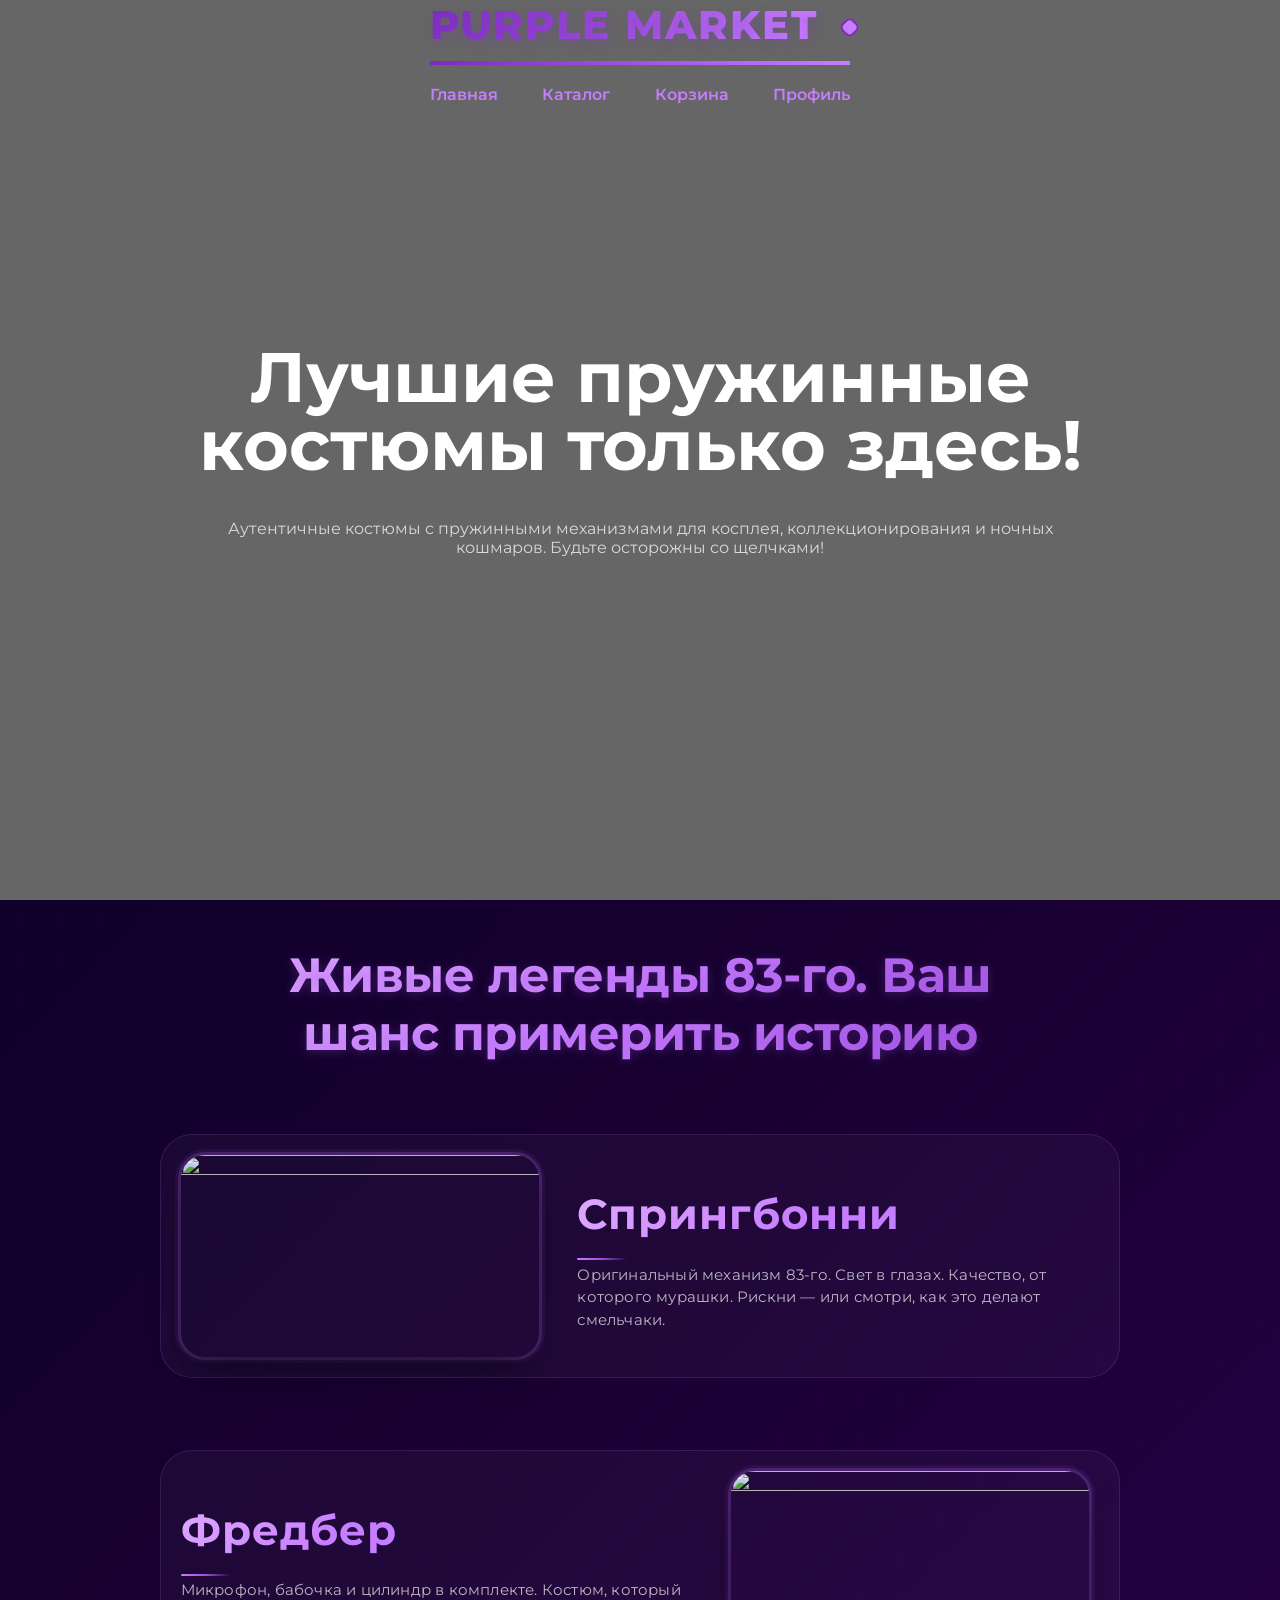
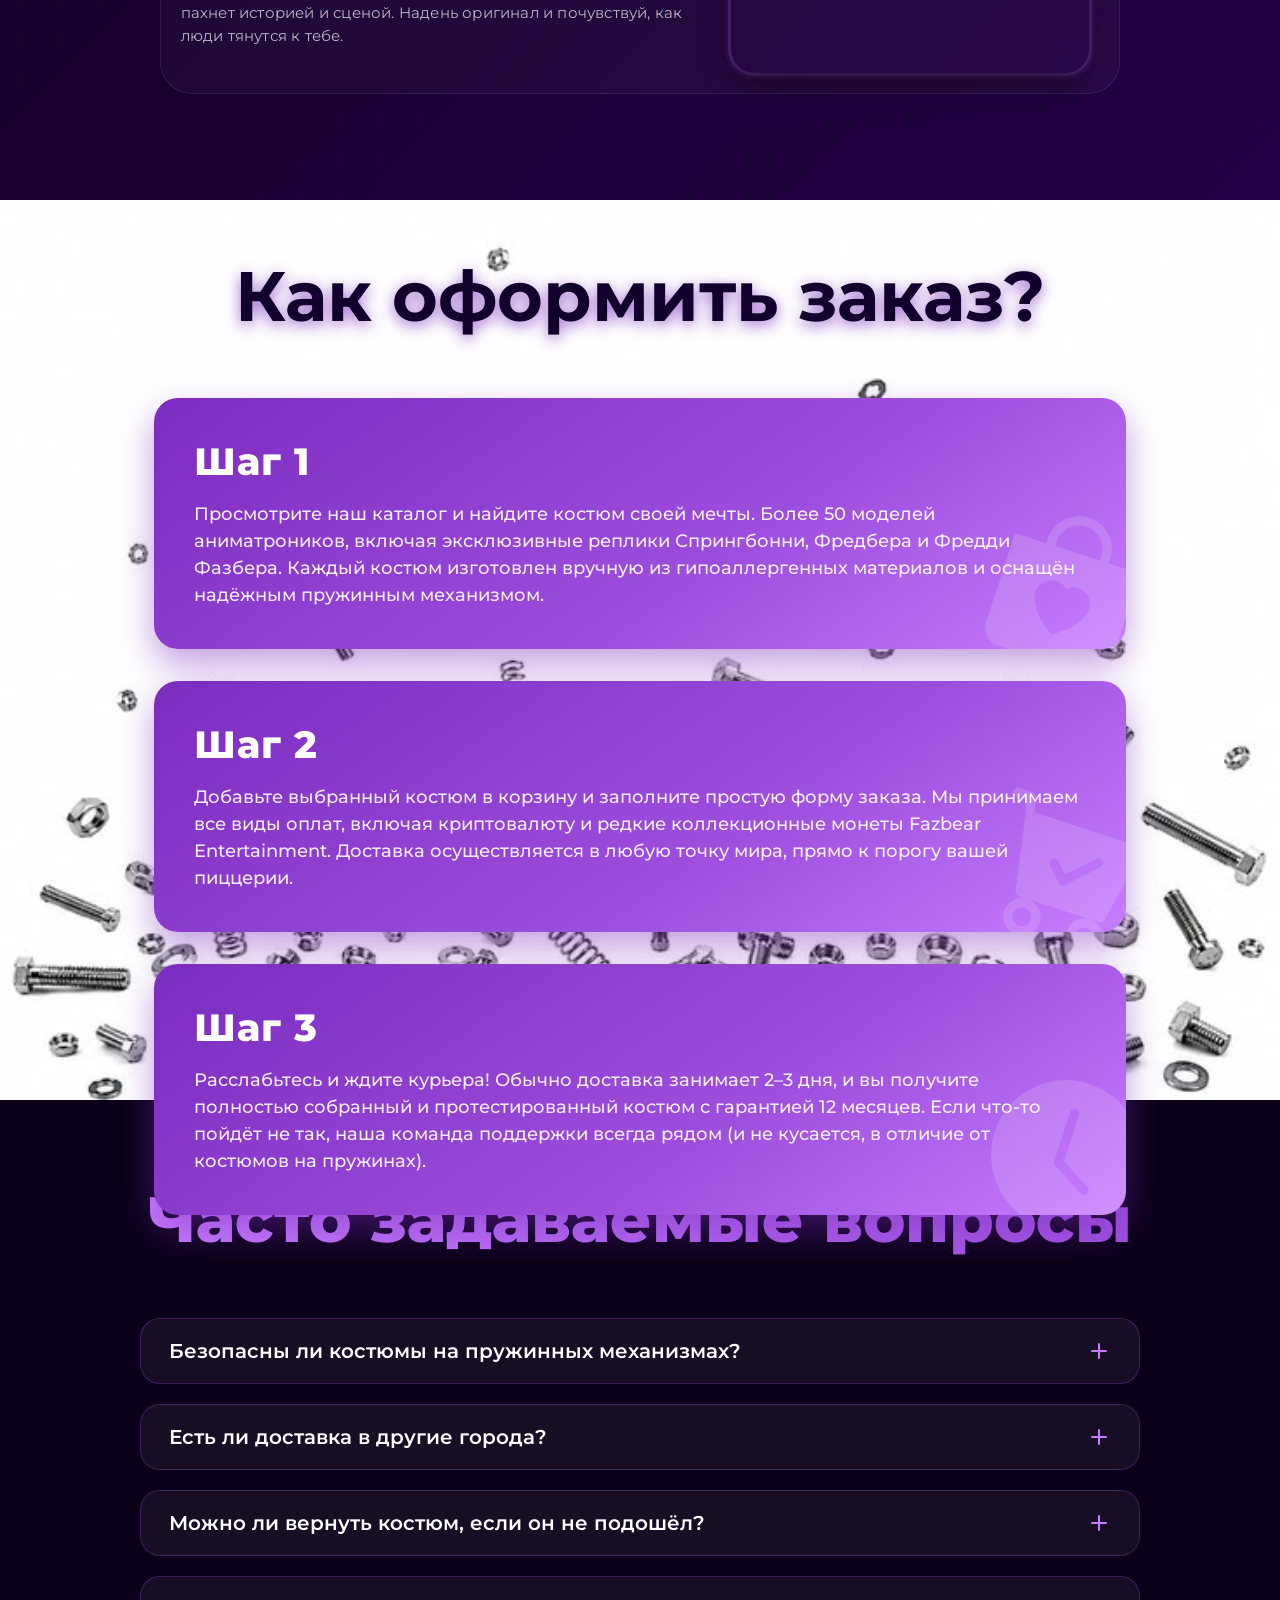
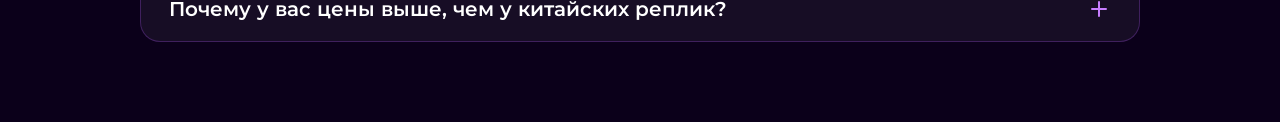
==== commit 8659a03b: "aaa" ====
--- a/index.html
+++ b/index.html
@@ -90,5 +90,64 @@
             </div>
         </div>
     </div>
+
+    <div class="section-faq">
+    <h1 class="faq-title">Часто задаваемые вопросы</h1>
+    
+    <div class="accordion">
+        <!-- Элемент аккордеона 1 -->
+        <div class="accordion-item">
+            <button class="accordion-header">
+                <span>Безопасны ли костюмы на пружинных механизмах?</span>
+                <svg class="accordion-icon" width="24" height="24" viewBox="0 0 24 24" fill="none" xmlns="http://www.w3.org/2000/svg">
+                    <path d="M12 5V19M5 12H19" stroke="currentColor" stroke-width="2" stroke-linecap="round"/>
+                </svg>
+            </button>
+            <div class="accordion-content">
+                <p>Да, все костюмы проходят многоступенчатую проверку. Пружинные механизмы блокируются в безопасном положении при транспортировке. Однако мы рекомендуем надевать костюм только в присутствии друга — ведь изнутри открыть замки сложнее. Гарантия 12 месяцев.</p>
+            </div>
+        </div>
+
+        <!-- Элемент аккордеона 2 -->
+        <div class="accordion-item">
+            <button class="accordion-header">
+                <span>Есть ли доставка в другие города?</span>
+                <svg class="accordion-icon" width="24" height="24" viewBox="0 0 24 24" fill="none" xmlns="http://www.w3.org/2000/svg">
+                    <path d="M12 5V19M5 12H19" stroke="currentColor" stroke-width="2" stroke-linecap="round"/>
+                </svg>
+            </button>
+            <div class="accordion-content">
+                <p>Мы доставляем по всему миру. Сроки: от 2 до 7 дней. Отправляем только курьерскими службами с отслеживанием. За пределы РФ отправка платная, стоимость рассчитывается индивидуально.</p>
+            </div>
+        </div>
+
+        <!-- Элемент аккордеона 3 -->
+        <div class="accordion-item">
+            <button class="accordion-header">
+                <span>Можно ли вернуть костюм, если он не подошёл?</span>
+                <svg class="accordion-icon" width="24" height="24" viewBox="0 0 24 24" fill="none" xmlns="http://www.w3.org/2000/svg">
+                    <path d="M12 5V19M5 12H19" stroke="currentColor" stroke-width="2" stroke-linecap="round"/>
+                </svg>
+            </button>
+            <div class="accordion-content">
+                <p>Да, у нас есть возврат в течение 14 дней, если костюм не использовался и сохранены все пломбы. Обратите внимание: возврат пружинных механизмов требует дополнительной проверки, поэтому процесс может занять до 5 дней.</p>
+            </div>
+        </div>
+        <div class="accordion-item">
+            <button class="accordion-header">
+                <span>Почему у вас цены выше, чем у китайских реплик?</span>
+                <svg class="accordion-icon" width="24" height="24" viewBox="0 0 24 24" fill="none" xmlns="http://www.w3.org/2000/svg">
+                    <path d="M12 5V19M5 12H19" stroke="currentColor" stroke-width="2" stroke-linecap="round"/>
+                </svg>
+            </button>
+
+            <div class="accordion-content">
+                <p>Потому что наши пружинные механизмы собираются вручную мастером с 5-летним стажем, каждая пружина проходит испытание на 500 циклов сжатия. Китайские аналоги часто заклинивают после 10–20 надеваний, а их «пружины» — просто дешёвая проволока. Мы даём 12 месяцев гарантии и бесплатный ремонт. Вы платите за безопасность и атмосферу, а не за поделку.</p>
+            </div>
+        </div>
+        <!-- Добавьте сколько нужно -->
+    </div>
+</div>
+<script src="index.js"></script>
 </body>
 </html>
--- a/index.css
+++ b/index.css
@@ -130,9 +130,9 @@
     flex-direction: column;
     gap: 8vh;
     justify-content: center;
-    align-items: flex-start;
+    align-items: center;
     padding-left: 10vw;
-    padding-right: 6vw;
+    padding-right: 10vw;
     padding-top: 30px;
     padding-bottom: 10vh;
     position: relative;
@@ -359,13 +359,122 @@
 }
 
 .tittle2 {
-    position: static;
+    display: flex;
+    justify-content: center;   /* центрируем сам контейнер-обёртку по горизонтали */
+    width: 100%;               /* родительская ширина */
 }
 
 .section-2 .text5 {
     position: static;
+    text-align: center;
+    margin: 0;
+}
+
+/* ========== Секция FAQ ========== */
+.section-faq {
+    width: 100%;
+    background-color: #0b001a;  /* чуть темнее фона секции 2, но можно как у секции 2 */
+    padding: 80px 10vw;
+    display: flex;
+    flex-direction: column;
+    align-items: center;
+}
+
+.faq-title {
+    font-size: 64px;
+    font-weight: 800;
+    color: #ffffff;
+    text-align: center;
+    margin-bottom: 60px;
+    background: linear-gradient(135deg, #C77DFF, #9D4EDD);
+    background-clip: text;
+    -webkit-background-clip: text;
+    color: transparent;
+}
+
+.accordion {
+    max-width: 1000px;
+    width: 100%;
+    display: flex;
+    flex-direction: column;
+    gap: 20px;
+}
+
+.accordion-item {
+    background: rgba(255, 255, 255, 0.05);
+    border-radius: 20px;
+    border: 1px solid rgba(157, 78, 221, 0.3);
+    overflow: hidden;
+    transition: all 0.2s ease;
+}
+
+.accordion-header {
+    width: 100%;
+    display: flex;
+    justify-content: space-between;
+    align-items: center;
+    padding: 20px 28px;
+    background: transparent;
+    border: none;
+    font-family: 'Montserrat', sans-serif;
+    font-size: 20px;
+    font-weight: 600;
+    color: #fff;
+    cursor: pointer;
     text-align: left;
-    margin: 0;
+    transition: background 0.2s ease;
+}
+
+.accordion-header:hover {
+    background: rgba(157, 78, 221, 0.2);
+}
+
+.accordion-icon {
+    flex-shrink: 0;
+    transition: transform 0.3s ease;
+    color: #C77DFF;
+}
+
+/* Поворот иконки при открытии */
+.accordion-item.active .accordion-icon {
+    transform: rotate(45deg);
+}
+
+.accordion-content {
+    max-height: 0;
+    overflow: hidden;
+    transition: max-height 0.4s cubic-bezier(0.4, 0, 0.2, 1);
+    padding: 0 28px;
+    color: rgba(255, 255, 255, 0.8);
+    font-size: 16px;
+    line-height: 1.6;
+}
+
+/* Когда элемент активен — показываем контент */
+.accordion-item.active .accordion-content {
+    max-height: 300px;   /* достаточно для обычного ответа, если ответ длиннее — увеличьте */
+    padding: 0 28px 24px 28px;
+}
+
+/* Адаптация под мобильные */
+@media (max-width: 768px) {
+    .section-faq {
+        padding: 50px 5vw;
+    }
+    .faq-title {
+        font-size: 40px;
+        margin-bottom: 40px;
+    }
+    .accordion-header {
+        font-size: 16px;
+        padding: 16px 20px;
+    }
+    .accordion-content {
+        font-size: 14px;
+    }
+    .accordion-content p {
+        margin: 0 0 10px;
+    }
 }
 
 /* ========== Адаптивность ========== */
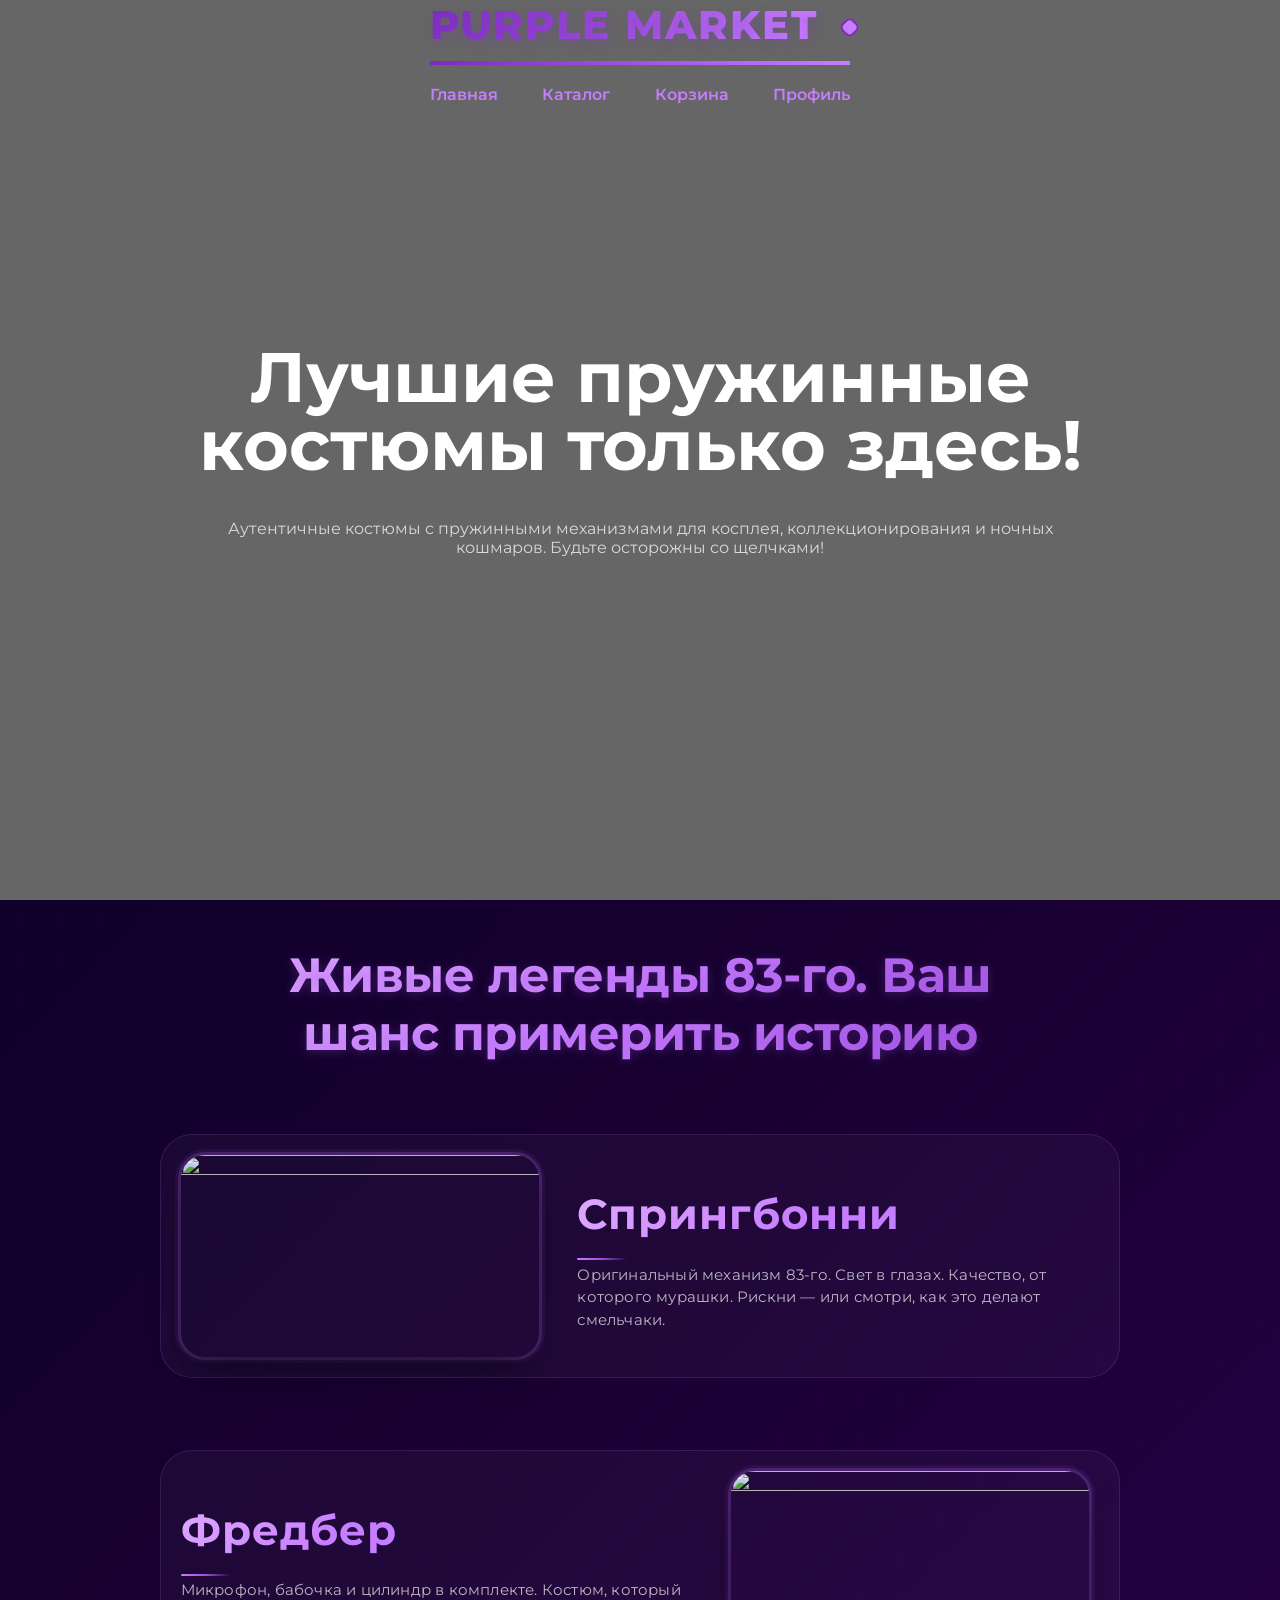
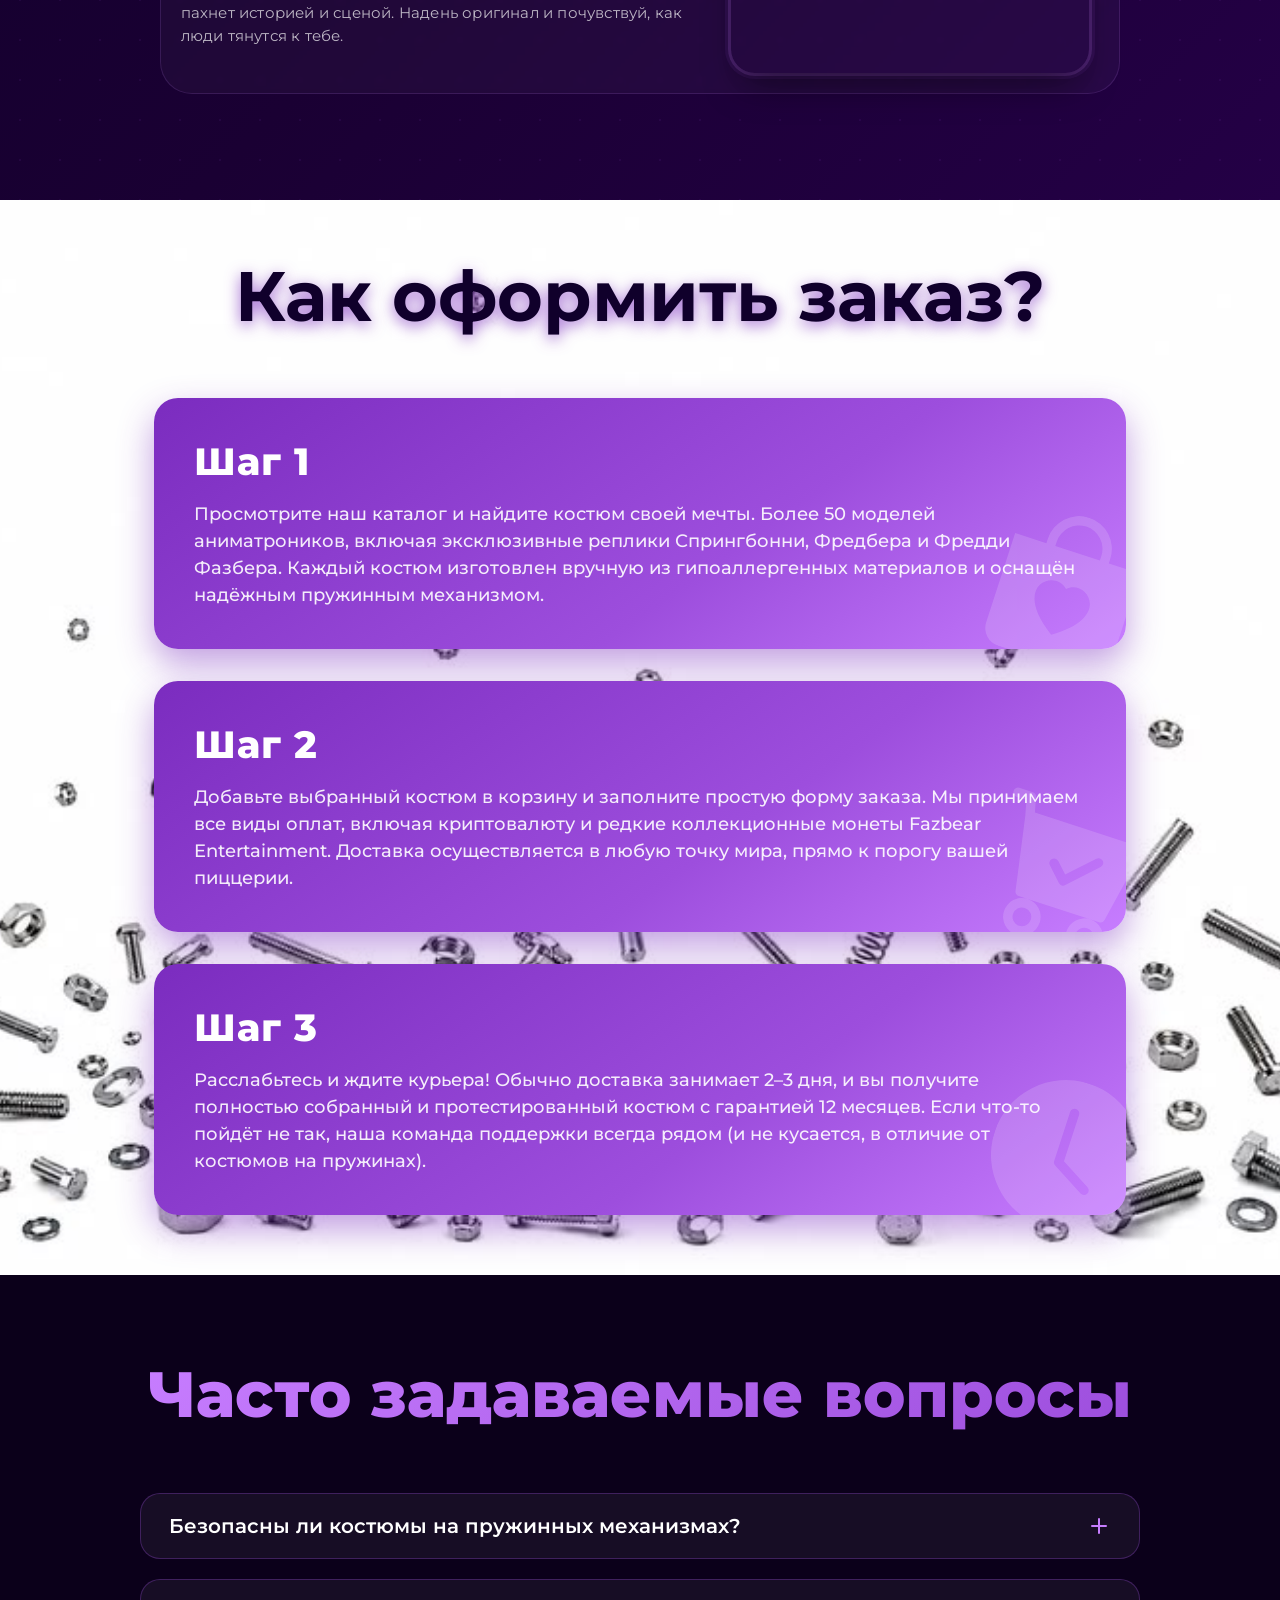
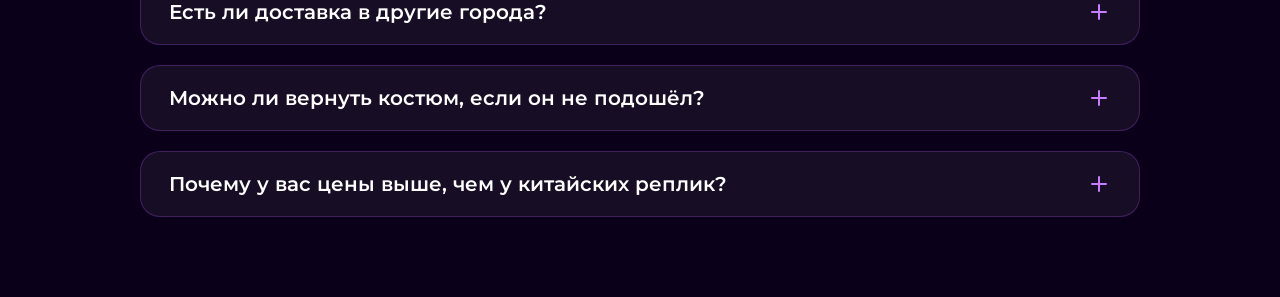
==== commit 143f17f5: "aaaaa" ====
--- a/index.html
+++ b/index.html
@@ -79,7 +79,7 @@
                 </svg>
             </div>
 
-            <div class="kartochka">
+            <div class="kartochka kartochka3">
                 <h1 class="text5">Шаг 3</h1>
                 <p class="text4">
                     Расслабьтесь и ждите курьера! Обычно доставка занимает 2–3 дня, и вы получите полностью собранный и протестированный костюм с гарантией 12 месяцев. Если что‑то пойдёт не так, наша команда поддержки всегда рядом (и не кусается, в отличие от костюмов на пружинах).
--- a/index.css
+++ b/index.css
@@ -267,7 +267,7 @@
 
 /* ========== Секция 3 (без изменений) ========== */
 .section-3 {
-    height: 100vh;
+    min-height: 100vh;
     width: 100%;
     display: flex;
     flex-direction: column;
@@ -281,6 +281,10 @@
     z-index: 1;
     padding-left: 12vw;
     padding-right: 12vw;
+}
+
+.kartochka3 {
+    margin-bottom: 60px;
 }
 
 .section-3 .text {
